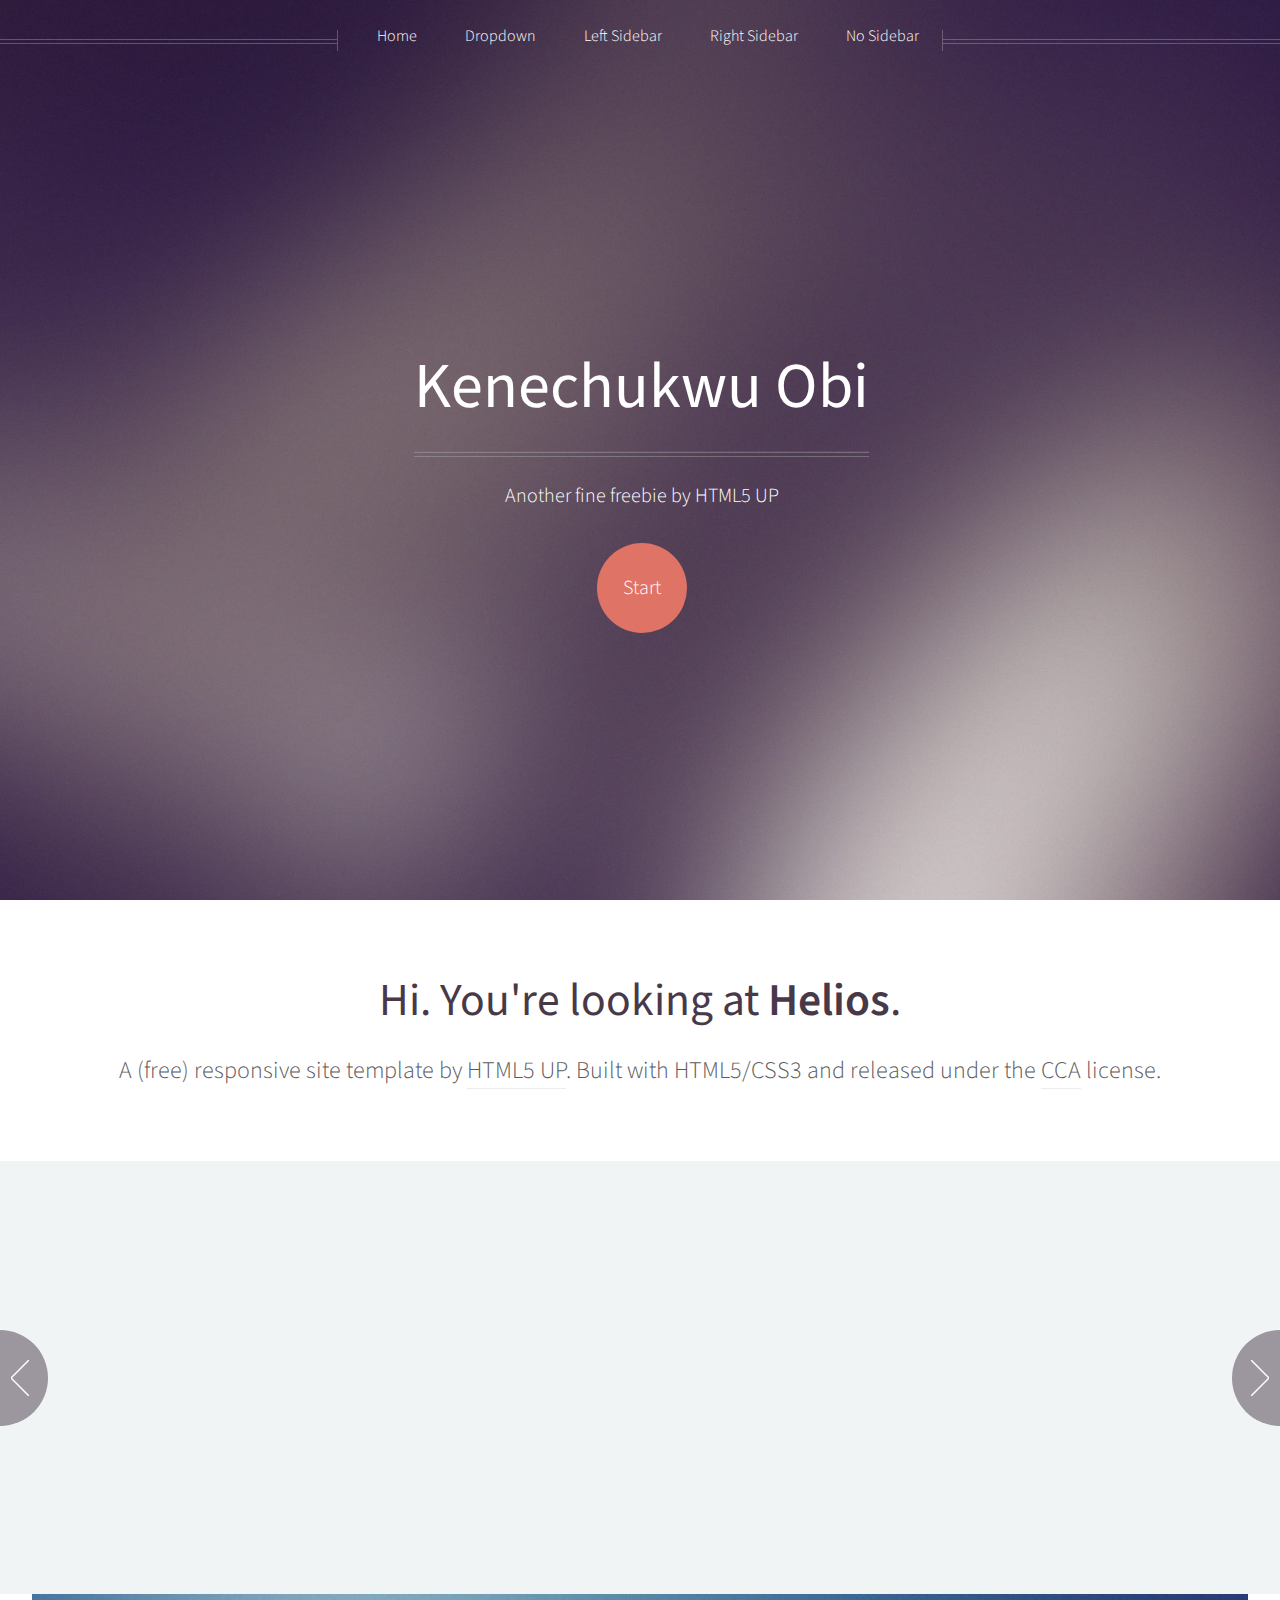
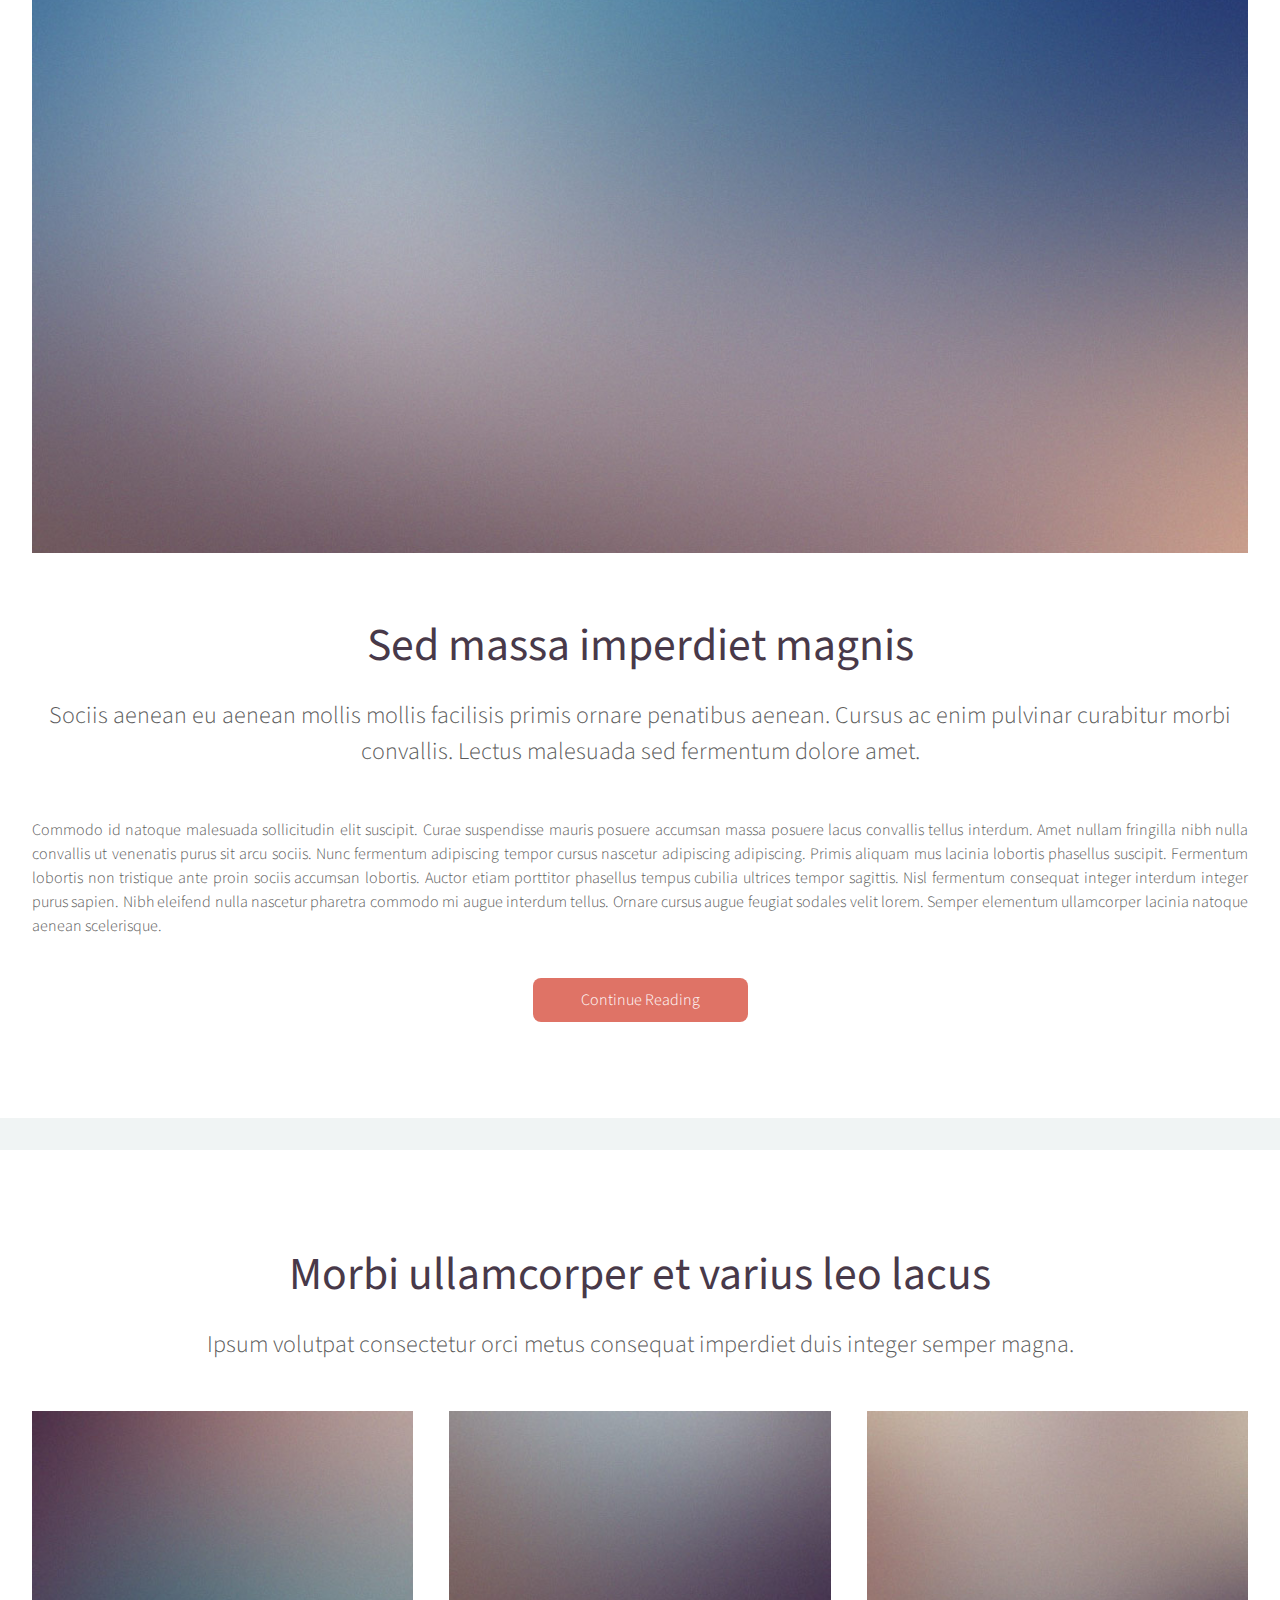
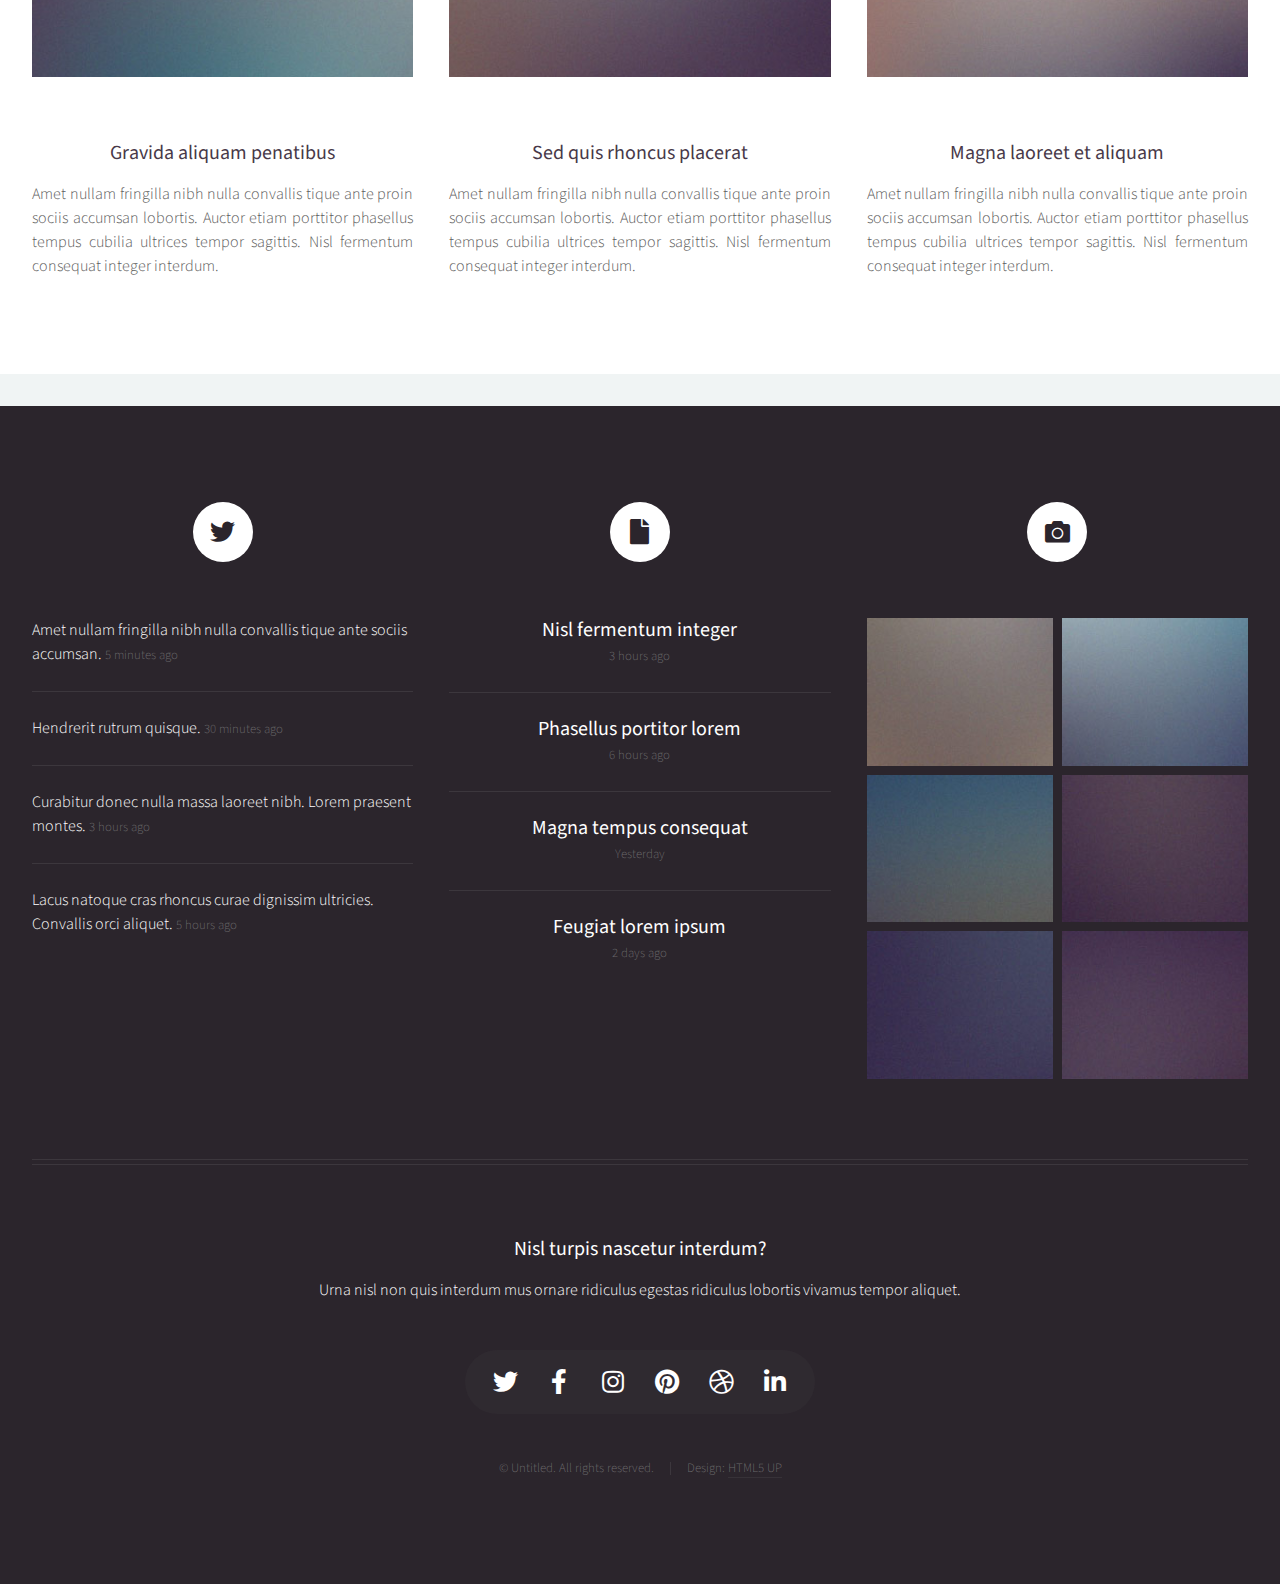
==== index.html @ e645e558 "Add files via upload" ====
<!DOCTYPE HTML>
<!--
	Helios by HTML5 UP
	html5up.net | @ajlkn
	Free for personal and commercial use under the CCA 3.0 license (html5up.net/license)
-->
<html>
	<head>
		<title>Kenechukwu Obi Portfolio</title>
		<meta charset="utf-8" />
		<meta name="viewport" content="width=device-width, initial-scale=1, user-scalable=no" />
		<link rel="stylesheet" href="assets/css/main.css" />
		<noscript><link rel="stylesheet" href="assets/css/noscript.css" /></noscript>
	</head>
	<body class="homepage is-preload">
		<div id="page-wrapper">

			<!-- Header -->
				<div id="header">

					<!-- Inner -->
						<div class="inner">
							<header>
								<h1><a href="index.html" id="logo">Kenechukwu Obi</a></h1>
								<hr />
								<p>Another fine freebie by HTML5 UP</p>
							</header>
							<footer>
								<a href="#banner" class="button circled scrolly">Start</a>
							</footer>
						</div>

					<!-- Nav -->
						<nav id="nav">
							<ul>
								<li><a href="index.html">Home</a></li>
								<li>
									<a href="#">Dropdown</a>
									<ul>
										<li><a href="#">Lorem ipsum dolor</a></li>
										<li><a href="#">Magna phasellus</a></li>
										<li><a href="#">Etiam dolore nisl</a></li>
										<li>
											<a href="#">And a submenu &hellip;</a>
											<ul>
												<li><a href="#">Lorem ipsum dolor</a></li>
												<li><a href="#">Phasellus consequat</a></li>
												<li><a href="#">Magna phasellus</a></li>
												<li><a href="#">Etiam dolore nisl</a></li>
											</ul>
										</li>
										<li><a href="#">Veroeros feugiat</a></li>
									</ul>
								</li>
								<li><a href="left-sidebar.html">Left Sidebar</a></li>
								<li><a href="right-sidebar.html">Right Sidebar</a></li>
								<li><a href="no-sidebar.html">No Sidebar</a></li>
							</ul>
						</nav>

				</div>

			<!-- Banner -->
				<section id="banner">
					<header>
						<h2>Hi. You're looking at <strong>Helios</strong>.</h2>
						<p>
							A (free) responsive site template by <a href="http://html5up.net">HTML5 UP</a>.
							Built with HTML5/CSS3 and released under the <a href="http://html5up.net/license">CCA</a> license.
						</p>
					</header>
				</section>

			<!-- Carousel -->
				<section class="carousel">
					<div class="reel">

						<article>
							<a href="#" class="image featured"><img src="images/pic01.jpg" alt="" /></a>
							<header>
								<h3><a href="#">Pulvinar sagittis congue</a></h3>
							</header>
							<p>Commodo id natoque malesuada sollicitudin elit suscipit magna.</p>
						</article>

						<article>
							<a href="#" class="image featured"><img src="images/pic02.jpg" alt="" /></a>
							<header>
								<h3><a href="#">Fermentum sagittis proin</a></h3>
							</header>
							<p>Commodo id natoque malesuada sollicitudin elit suscipit magna.</p>
						</article>

						<article>
							<a href="#" class="image featured"><img src="images/pic03.jpg" alt="" /></a>
							<header>
								<h3><a href="#">Sed quis rhoncus placerat</a></h3>
							</header>
							<p>Commodo id natoque malesuada sollicitudin elit suscipit magna.</p>
						</article>

						<article>
							<a href="#" class="image featured"><img src="images/pic04.jpg" alt="" /></a>
							<header>
								<h3><a href="#">Ultrices urna sit lobortis</a></h3>
							</header>
							<p>Commodo id natoque malesuada sollicitudin elit suscipit magna.</p>
						</article>

						<article>
							<a href="#" class="image featured"><img src="images/pic05.jpg" alt="" /></a>
							<header>
								<h3><a href="#">Varius magnis sollicitudin</a></h3>
							</header>
							<p>Commodo id natoque malesuada sollicitudin elit suscipit magna.</p>
						</article>

						<article>
							<a href="#" class="image featured"><img src="images/pic01.jpg" alt="" /></a>
							<header>
								<h3><a href="#">Pulvinar sagittis congue</a></h3>
							</header>
							<p>Commodo id natoque malesuada sollicitudin elit suscipit magna.</p>
						</article>

						<article>
							<a href="#" class="image featured"><img src="images/pic02.jpg" alt="" /></a>
							<header>
								<h3><a href="#">Fermentum sagittis proin</a></h3>
							</header>
							<p>Commodo id natoque malesuada sollicitudin elit suscipit magna.</p>
						</article>

						<article>
							<a href="#" class="image featured"><img src="images/pic03.jpg" alt="" /></a>
							<header>
								<h3><a href="#">Sed quis rhoncus placerat</a></h3>
							</header>
							<p>Commodo id natoque malesuada sollicitudin elit suscipit magna.</p>
						</article>

						<article>
							<a href="#" class="image featured"><img src="images/pic04.jpg" alt="" /></a>
							<header>
								<h3><a href="#">Ultrices urna sit lobortis</a></h3>
							</header>
							<p>Commodo id natoque malesuada sollicitudin elit suscipit magna.</p>
						</article>

						<article>
							<a href="#" class="image featured"><img src="images/pic05.jpg" alt="" /></a>
							<header>
								<h3><a href="#">Varius magnis sollicitudin</a></h3>
							</header>
							<p>Commodo id natoque malesuada sollicitudin elit suscipit magna.</p>
						</article>

					</div>
				</section>

			<!-- Main -->
				<div class="wrapper style2">

					<article id="main" class="container special">
						<a href="#" class="image featured"><img src="images/pic06.jpg" alt="" /></a>
						<header>
							<h2><a href="#">Sed massa imperdiet magnis</a></h2>
							<p>
								Sociis aenean eu aenean mollis mollis facilisis primis ornare penatibus aenean. Cursus ac enim
								pulvinar curabitur morbi convallis. Lectus malesuada sed fermentum dolore amet.
							</p>
						</header>
						<p>
							Commodo id natoque malesuada sollicitudin elit suscipit. Curae suspendisse mauris posuere accumsan massa
							posuere lacus convallis tellus interdum. Amet nullam fringilla nibh nulla convallis ut venenatis purus
							sit arcu sociis. Nunc fermentum adipiscing tempor cursus nascetur adipiscing adipiscing. Primis aliquam
							mus lacinia lobortis phasellus suscipit. Fermentum lobortis non tristique ante proin sociis accumsan
							lobortis. Auctor etiam porttitor phasellus tempus cubilia ultrices tempor sagittis. Nisl fermentum
							consequat integer interdum integer purus sapien. Nibh eleifend nulla nascetur pharetra commodo mi augue
							interdum tellus. Ornare cursus augue feugiat sodales velit lorem. Semper elementum ullamcorper lacinia
							natoque aenean scelerisque.
						</p>
						<footer>
							<a href="#" class="button">Continue Reading</a>
						</footer>
					</article>

				</div>

			<!-- Features -->
				<div class="wrapper style1">

					<section id="features" class="container special">
						<header>
							<h2>Morbi ullamcorper et varius leo lacus</h2>
							<p>Ipsum volutpat consectetur orci metus consequat imperdiet duis integer semper magna.</p>
						</header>
						<div class="row">
							<article class="col-4 col-12-mobile special">
								<a href="#" class="image featured"><img src="images/pic07.jpg" alt="" /></a>
								<header>
									<h3><a href="#">Gravida aliquam penatibus</a></h3>
								</header>
								<p>
									Amet nullam fringilla nibh nulla convallis tique ante proin sociis accumsan lobortis. Auctor etiam
									porttitor phasellus tempus cubilia ultrices tempor sagittis. Nisl fermentum consequat integer interdum.
								</p>
							</article>
							<article class="col-4 col-12-mobile special">
								<a href="#" class="image featured"><img src="images/pic08.jpg" alt="" /></a>
								<header>
									<h3><a href="#">Sed quis rhoncus placerat</a></h3>
								</header>
								<p>
									Amet nullam fringilla nibh nulla convallis tique ante proin sociis accumsan lobortis. Auctor etiam
									porttitor phasellus tempus cubilia ultrices tempor sagittis. Nisl fermentum consequat integer interdum.
								</p>
							</article>
							<article class="col-4 col-12-mobile special">
								<a href="#" class="image featured"><img src="images/pic09.jpg" alt="" /></a>
								<header>
									<h3><a href="#">Magna laoreet et aliquam</a></h3>
								</header>
								<p>
									Amet nullam fringilla nibh nulla convallis tique ante proin sociis accumsan lobortis. Auctor etiam
									porttitor phasellus tempus cubilia ultrices tempor sagittis. Nisl fermentum consequat integer interdum.
								</p>
							</article>
						</div>
					</section>

				</div>

			<!-- Footer -->
				<div id="footer">
					<div class="container">
						<div class="row">

							<!-- Tweets -->
								<section class="col-4 col-12-mobile">
									<header>
										<h2 class="icon brands fa-twitter circled"><span class="label">Tweets</span></h2>
									</header>
									<ul class="divided">
										<li>
											<article class="tweet">
												Amet nullam fringilla nibh nulla convallis tique ante sociis accumsan.
												<span class="timestamp">5 minutes ago</span>
											</article>
										</li>
										<li>
											<article class="tweet">
												Hendrerit rutrum quisque.
												<span class="timestamp">30 minutes ago</span>
											</article>
										</li>
										<li>
											<article class="tweet">
												Curabitur donec nulla massa laoreet nibh. Lorem praesent montes.
												<span class="timestamp">3 hours ago</span>
											</article>
										</li>
										<li>
											<article class="tweet">
												Lacus natoque cras rhoncus curae dignissim ultricies. Convallis orci aliquet.
												<span class="timestamp">5 hours ago</span>
											</article>
										</li>
									</ul>
								</section>

							<!-- Posts -->
								<section class="col-4 col-12-mobile">
									<header>
										<h2 class="icon solid fa-file circled"><span class="label">Posts</span></h2>
									</header>
									<ul class="divided">
										<li>
											<article class="post stub">
												<header>
													<h3><a href="#">Nisl fermentum integer</a></h3>
												</header>
												<span class="timestamp">3 hours ago</span>
											</article>
										</li>
										<li>
											<article class="post stub">
												<header>
													<h3><a href="#">Phasellus portitor lorem</a></h3>
												</header>
												<span class="timestamp">6 hours ago</span>
											</article>
										</li>
										<li>
											<article class="post stub">
												<header>
													<h3><a href="#">Magna tempus consequat</a></h3>
												</header>
												<span class="timestamp">Yesterday</span>
											</article>
										</li>
										<li>
											<article class="post stub">
												<header>
													<h3><a href="#">Feugiat lorem ipsum</a></h3>
												</header>
												<span class="timestamp">2 days ago</span>
											</article>
										</li>
									</ul>
								</section>

							<!-- Photos -->
								<section class="col-4 col-12-mobile">
									<header>
										<h2 class="icon solid fa-camera circled"><span class="label">Photos</span></h2>
									</header>
									<div class="row gtr-25">
										<div class="col-6">
											<a href="#" class="image fit"><img src="images/pic10.jpg" alt="" /></a>
										</div>
										<div class="col-6">
											<a href="#" class="image fit"><img src="images/pic11.jpg" alt="" /></a>
										</div>
										<div class="col-6">
											<a href="#" class="image fit"><img src="images/pic12.jpg" alt="" /></a>
										</div>
										<div class="col-6">
											<a href="#" class="image fit"><img src="images/pic13.jpg" alt="" /></a>
										</div>
										<div class="col-6">
											<a href="#" class="image fit"><img src="images/pic14.jpg" alt="" /></a>
										</div>
										<div class="col-6">
											<a href="#" class="image fit"><img src="images/pic15.jpg" alt="" /></a>
										</div>
									</div>
								</section>

						</div>
						<hr />
						<div class="row">
							<div class="col-12">

								<!-- Contact -->
									<section class="contact">
										<header>
											<h3>Nisl turpis nascetur interdum?</h3>
										</header>
										<p>Urna nisl non quis interdum mus ornare ridiculus egestas ridiculus lobortis vivamus tempor aliquet.</p>
										<ul class="icons">
											<li><a href="#" class="icon brands fa-twitter"><span class="label">Twitter</span></a></li>
											<li><a href="#" class="icon brands fa-facebook-f"><span class="label">Facebook</span></a></li>
											<li><a href="#" class="icon brands fa-instagram"><span class="label">Instagram</span></a></li>
											<li><a href="#" class="icon brands fa-pinterest"><span class="label">Pinterest</span></a></li>
											<li><a href="#" class="icon brands fa-dribbble"><span class="label">Dribbble</span></a></li>
											<li><a href="#" class="icon brands fa-linkedin-in"><span class="label">Linkedin</span></a></li>
										</ul>
									</section>

								<!-- Copyright -->
									<div class="copyright">
										<ul class="menu">
											<li>&copy; Untitled. All rights reserved.</li><li>Design: <a href="http://html5up.net">HTML5 UP</a></li>
										</ul>
									</div>

							</div>

						</div>
					</div>
				</div>

		</div>

		<!-- Scripts -->
			<script src="assets/js/jquery.min.js"></script>
			<script src="assets/js/jquery.dropotron.min.js"></script>
			<script src="assets/js/jquery.scrolly.min.js"></script>
			<script src="assets/js/jquery.scrollex.min.js"></script>
			<script src="assets/js/browser.min.js"></script>
			<script src="assets/js/breakpoints.min.js"></script>
			<script src="assets/js/util.js"></script>
			<script src="assets/js/main.js"></script>

	</body>
</html>
---- assets/css/main.css ----
@import url("https://fonts.googleapis.com/css?family=Source+Sans+Pro:300,300italic,400,400italic,600");
@import url("fontawesome-all.min.css");

/*
	Helios by HTML5 UP
	html5up.net | @ajlkn
	Free for personal and commercial use under the CCA 3.0 license (html5up.net/license)
*/

html, body, div, span, applet, object,
iframe, h1, h2, h3, h4, h5, h6, p, blockquote,
pre, a, abbr, acronym, address, big, cite,
code, del, dfn, em, img, ins, kbd, q, s, samp,
small, strike, strong, sub, sup, tt, var, b,
u, i, center, dl, dt, dd, ol, ul, li, fieldset,
form, label, legend, table, caption, tbody,
tfoot, thead, tr, th, td, article, aside,
canvas, details, embed, figure, figcaption,
footer, header, hgroup, menu, nav, output, ruby,
section, summary, time, mark, audio, video {
	margin: 0;
	padding: 0;
	border: 0;
	font-size: 100%;
	font: inherit;
	vertical-align: baseline;}

article, aside, details, figcaption, figure,
footer, header, hgroup, menu, nav, section {
	display: block;}

body {
	line-height: 1;
}

ol, ul {
	list-style: none;
}

blockquote, q {
	quotes: none;
}

	blockquote:before, blockquote:after, q:before, q:after {
		content: '';
		content: none;
	}

table {
	border-collapse: collapse;
	border-spacing: 0;
}

body {
	-webkit-text-size-adjust: none;
}

mark {
	background-color: transparent;
	color: inherit;
}

input::-moz-focus-inner {
	border: 0;
	padding: 0;
}

input, select, textarea {
	-moz-appearance: none;
	-webkit-appearance: none;
	-ms-appearance: none;
	appearance: none;
}

/* Basic */

	html {
		box-sizing: border-box;
	}

	*, *:before, *:after {
		box-sizing: inherit;
	}

	body {
		background: #f0f4f4;
		color: #5b5b5b;
		font-size: 15pt;
		line-height: 1.85em;
		font-family: 'Source Sans Pro', sans-serif;
		font-weight: 300;
	}

		body.is-preload *, body.is-preload *:before, body.is-preload *:after {
			-moz-animation: none !important;
			-webkit-animation: none !important;
			-ms-animation: none !important;
			animation: none !important;
			-moz-transition: none !important;
			-webkit-transition: none !important;
			-ms-transition: none !important;
			transition: none !important;
		}

	input, textarea, select {
		font-size: 15pt;
		line-height: 1.85em;
		font-family: 'Source Sans Pro', sans-serif;
		font-weight: 300;
	}

	h1, h2, h3, h4, h5, h6 {
		font-weight: 400;
		color: #483949;
		line-height: 1.25em;
	}

	h1 a, h2 a, h3 a, h4 a, h5 a, h6 a {
		color: inherit;
		text-decoration: none;
		border-bottom-color: transparent;
	}

	h1 strong, h2 strong, h3 strong, h4 strong, h5 strong, h6 strong {
		font-weight: 600;
	}

	h2 {
		font-size: 2.85em;
	}

	h3 {
		font-size: 1.25em;
	}

	h4 {
		font-size: 1em;
		margin: 0 0 0.25em 0;
	}

	strong, b {
		font-weight: 400;
		color: #483949;
	}

	em, i {
		font-style: italic;
	}

	a {
		color: inherit;
		border-bottom: solid 1px rgba(128, 128, 128, 0.15);
		text-decoration: none;
		-moz-transition: background-color 0.35s ease-in-out, color 0.35s ease-in-out, border-bottom-color 0.35s ease-in-out;
		-webkit-transition: background-color 0.35s ease-in-out, color 0.35s ease-in-out, border-bottom-color 0.35s ease-in-out;
		-ms-transition: background-color 0.35s ease-in-out, color 0.35s ease-in-out, border-bottom-color 0.35s ease-in-out;
		transition: background-color 0.35s ease-in-out, color 0.35s ease-in-out, border-bottom-color 0.35s ease-in-out;
	}

		a:hover {
			color: #ef8376;
			border-bottom-color: transparent;
		}

	sub {
		position: relative;
		top: 0.5em;
		font-size: 0.8em;
	}

	sup {
		position: relative;
		top: -0.5em;
		font-size: 0.8em;
	}

	blockquote {
		border-left: solid 0.5em #ddd;
		padding: 1em 0 1em 2em;
		font-style: italic;
	}

	p, ul, ol, dl, table {
		margin-bottom: 1em;
	}

	p {
		text-align: justify;
	}

	br.clear {
		clear: both;
	}

	hr {
		position: relative;
		display: block;
		border: 0;
		top: 4.5em;
		margin-bottom: 9em;
		height: 6px;
		border-top: solid 1px rgba(128, 128, 128, 0.2);
		border-bottom: solid 1px rgba(128, 128, 128, 0.2);
	}

		hr:before, hr:after {
			content: '';
			position: absolute;
			top: -8px;
			display: block;
			width: 1px;
			height: 21px;
			background: rgba(128, 128, 128, 0.2);
		}

		hr:before {
			left: -1px;
		}

		hr:after {
			right: -1px;
		}

	.timestamp {
		color: rgba(128, 128, 128, 0.75);
		font-size: 0.8em;
	}

/* Container */

	.container {
		margin: 0 auto;
		max-width: 100%;
		width: 1400px;
	}

		@media screen and (max-width: 1680px) {

			.container {
				width: 1200px;
			}

		}

		@media screen and (max-width: 1280px) {

			.container {
				width: 100%;
			}

		}

		@media screen and (max-width: 960px) {

			.container {
				width: 100%;
			}

		}

		@media screen and (max-width: 840px) {

			.container {
				width: 100%;
			}

		}

		@media screen and (max-width: 736px) {

			.container {
				width: 100%;
			}

		}

/* Row */

	.row {
		display: flex;
		flex-wrap: wrap;
		box-sizing: border-box;
		align-items: stretch;
	}

		.row > * {
			box-sizing: border-box;
		}

		.row.gtr-uniform > * > :last-child {
			margin-bottom: 0;
		}

		.row.aln-left {
			justify-content: flex-start;
		}

		.row.aln-center {
			justify-content: center;
		}

		.row.aln-right {
			justify-content: flex-end;
		}

		.row.aln-top {
			align-items: flex-start;
		}

		.row.aln-middle {
			align-items: center;
		}

		.row.aln-bottom {
			align-items: flex-end;
		}

		.row > .imp {
			order: -1;
		}

		.row > .col-1 {
			width: 8.33333%;
		}

		.row > .off-1 {
			margin-left: 8.33333%;
		}

		.row > .col-2 {
			width: 16.66667%;
		}

		.row > .off-2 {
			margin-left: 16.66667%;
		}

		.row > .col-3 {
			width: 25%;
		}

		.row > .off-3 {
			margin-left: 25%;
		}

		.row > .col-4 {
			width: 33.33333%;
		}

		.row > .off-4 {
			margin-left: 33.33333%;
		}

		.row > .col-5 {
			width: 41.66667%;
		}

		.row > .off-5 {
			margin-left: 41.66667%;
		}

		.row > .col-6 {
			width: 50%;
		}

		.row > .off-6 {
			margin-left: 50%;
		}

		.row > .col-7 {
			width: 58.33333%;
		}

		.row > .off-7 {
			margin-left: 58.33333%;
		}

		.row > .col-8 {
			width: 66.66667%;
		}

		.row > .off-8 {
			margin-left: 66.66667%;
		}

		.row > .col-9 {
			width: 75%;
		}

		.row > .off-9 {
			margin-left: 75%;
		}

		.row > .col-10 {
			width: 83.33333%;
		}

		.row > .off-10 {
			margin-left: 83.33333%;
		}

		.row > .col-11 {
			width: 91.66667%;
		}

		.row > .off-11 {
			margin-left: 91.66667%;
		}

		.row > .col-12 {
			width: 100%;
		}

		.row > .off-12 {
			margin-left: 100%;
		}

		.row.gtr-0 {
			margin-top: 0px;
			margin-left: 0px;
		}

			.row.gtr-0 > * {
				padding: 0px 0 0 0px;
			}

			.row.gtr-0.gtr-uniform {
				margin-top: 0px;
			}

				.row.gtr-0.gtr-uniform > * {
					padding-top: 0px;
				}

		.row.gtr-25 {
			margin-top: -10px;
			margin-left: -10px;
		}

			.row.gtr-25 > * {
				padding: 10px 0 0 10px;
			}

			.row.gtr-25.gtr-uniform {
				margin-top: -10px;
			}

				.row.gtr-25.gtr-uniform > * {
					padding-top: 10px;
				}

		.row.gtr-50 {
			margin-top: -20px;
			margin-left: -20px;
		}

			.row.gtr-50 > * {
				padding: 20px 0 0 20px;
			}

			.row.gtr-50.gtr-uniform {
				margin-top: -20px;
			}

				.row.gtr-50.gtr-uniform > * {
					padding-top: 20px;
				}

		.row {
			margin-top: -40px;
			margin-left: -40px;
		}

			.row > * {
				padding: 40px 0 0 40px;
			}

			.row.gtr-uniform {
				margin-top: -40px;
			}

				.row.gtr-uniform > * {
					padding-top: 40px;
				}

		.row.gtr-150 {
			margin-top: -60px;
			margin-left: -60px;
		}

			.row.gtr-150 > * {
				padding: 60px 0 0 60px;
			}

			.row.gtr-150.gtr-uniform {
				margin-top: -60px;
			}

				.row.gtr-150.gtr-uniform > * {
					padding-top: 60px;
				}

		.row.gtr-200 {
			margin-top: -80px;
			margin-left: -80px;
		}

			.row.gtr-200 > * {
				padding: 80px 0 0 80px;
			}

			.row.gtr-200.gtr-uniform {
				margin-top: -80px;
			}

				.row.gtr-200.gtr-uniform > * {
					padding-top: 80px;
				}

		@media screen and (max-width: 1680px) {

			.row {
				display: flex;
				flex-wrap: wrap;
				box-sizing: border-box;
				align-items: stretch;
			}

				.row > * {
					box-sizing: border-box;
				}

				.row.gtr-uniform > * > :last-child {
					margin-bottom: 0;
				}

				.row.aln-left {
					justify-content: flex-start;
				}

				.row.aln-center {
					justify-content: center;
				}

				.row.aln-right {
					justify-content: flex-end;
				}

				.row.aln-top {
					align-items: flex-start;
				}

				.row.aln-middle {
					align-items: center;
				}

				.row.aln-bottom {
					align-items: flex-end;
				}

				.row > .imp-wide {
					order: -1;
				}

				.row > .col-1-wide {
					width: 8.33333%;
				}

				.row > .off-1-wide {
					margin-left: 8.33333%;
				}

				.row > .col-2-wide {
					width: 16.66667%;
				}

				.row > .off-2-wide {
					margin-left: 16.66667%;
				}

				.row > .col-3-wide {
					width: 25%;
				}

				.row > .off-3-wide {
					margin-left: 25%;
				}

				.row > .col-4-wide {
					width: 33.33333%;
				}

				.row > .off-4-wide {
					margin-left: 33.33333%;
				}

				.row > .col-5-wide {
					width: 41.66667%;
				}

				.row > .off-5-wide {
					margin-left: 41.66667%;
				}

				.row > .col-6-wide {
					width: 50%;
				}

				.row > .off-6-wide {
					margin-left: 50%;
				}

				.row > .col-7-wide {
					width: 58.33333%;
				}

				.row > .off-7-wide {
					margin-left: 58.33333%;
				}

				.row > .col-8-wide {
					width: 66.66667%;
				}

				.row > .off-8-wide {
					margin-left: 66.66667%;
				}

				.row > .col-9-wide {
					width: 75%;
				}

				.row > .off-9-wide {
					margin-left: 75%;
				}

				.row > .col-10-wide {
					width: 83.33333%;
				}

				.row > .off-10-wide {
					margin-left: 83.33333%;
				}

				.row > .col-11-wide {
					width: 91.66667%;
				}

				.row > .off-11-wide {
					margin-left: 91.66667%;
				}

				.row > .col-12-wide {
					width: 100%;
				}

				.row > .off-12-wide {
					margin-left: 100%;
				}

				.row.gtr-0 {
					margin-top: 0px;
					margin-left: 0px;
				}

					.row.gtr-0 > * {
						padding: 0px 0 0 0px;
					}

					.row.gtr-0.gtr-uniform {
						margin-top: 0px;
					}

						.row.gtr-0.gtr-uniform > * {
							padding-top: 0px;
						}

				.row.gtr-25 {
					margin-top: -10px;
					margin-left: -10px;
				}

					.row.gtr-25 > * {
						padding: 10px 0 0 10px;
					}

					.row.gtr-25.gtr-uniform {
						margin-top: -10px;
					}

						.row.gtr-25.gtr-uniform > * {
							padding-top: 10px;
						}

				.row.gtr-50 {
					margin-top: -20px;
					margin-left: -20px;
				}

					.row.gtr-50 > * {
						padding: 20px 0 0 20px;
					}

					.row.gtr-50.gtr-uniform {
						margin-top: -20px;
					}

						.row.gtr-50.gtr-uniform > * {
							padding-top: 20px;
						}

				.row {
					margin-top: -40px;
					margin-left: -40px;
				}

					.row > * {
						padding: 40px 0 0 40px;
					}

					.row.gtr-uniform {
						margin-top: -40px;
					}

						.row.gtr-uniform > * {
							padding-top: 40px;
						}

				.row.gtr-150 {
					margin-top: -60px;
					margin-left: -60px;
				}

					.row.gtr-150 > * {
						padding: 60px 0 0 60px;
					}

					.row.gtr-150.gtr-uniform {
						margin-top: -60px;
					}

						.row.gtr-150.gtr-uniform > * {
							padding-top: 60px;
						}

				.row.gtr-200 {
					margin-top: -80px;
					margin-left: -80px;
				}

					.row.gtr-200 > * {
						padding: 80px 0 0 80px;
					}

					.row.gtr-200.gtr-uniform {
						margin-top: -80px;
					}

						.row.gtr-200.gtr-uniform > * {
							padding-top: 80px;
						}

		}

		@media screen and (max-width: 1280px) {

			.row {
				display: flex;
				flex-wrap: wrap;
				box-sizing: border-box;
				align-items: stretch;
			}

				.row > * {
					box-sizing: border-box;
				}

				.row.gtr-uniform > * > :last-child {
					margin-bottom: 0;
				}

				.row.aln-left {
					justify-content: flex-start;
				}

				.row.aln-center {
					justify-content: center;
				}

				.row.aln-right {
					justify-content: flex-end;
				}

				.row.aln-top {
					align-items: flex-start;
				}

				.row.aln-middle {
					align-items: center;
				}

				.row.aln-bottom {
					align-items: flex-end;
				}

				.row > .imp-normal {
					order: -1;
				}

				.row > .col-1-normal {
					width: 8.33333%;
				}

				.row > .off-1-normal {
					margin-left: 8.33333%;
				}

				.row > .col-2-normal {
					width: 16.66667%;
				}

				.row > .off-2-normal {
					margin-left: 16.66667%;
				}

				.row > .col-3-normal {
					width: 25%;
				}

				.row > .off-3-normal {
					margin-left: 25%;
				}

				.row > .col-4-normal {
					width: 33.33333%;
				}

				.row > .off-4-normal {
					margin-left: 33.33333%;
				}

				.row > .col-5-normal {
					width: 41.66667%;
				}

				.row > .off-5-normal {
					margin-left: 41.66667%;
				}

				.row > .col-6-normal {
					width: 50%;
				}

				.row > .off-6-normal {
					margin-left: 50%;
				}

				.row > .col-7-normal {
					width: 58.33333%;
				}

				.row > .off-7-normal {
					margin-left: 58.33333%;
				}

				.row > .col-8-normal {
					width: 66.66667%;
				}

				.row > .off-8-normal {
					margin-left: 66.66667%;
				}

				.row > .col-9-normal {
					width: 75%;
				}

				.row > .off-9-normal {
					margin-left: 75%;
				}

				.row > .col-10-normal {
					width: 83.33333%;
				}

				.row > .off-10-normal {
					margin-left: 83.33333%;
				}

				.row > .col-11-normal {
					width: 91.66667%;
				}

				.row > .off-11-normal {
					margin-left: 91.66667%;
				}

				.row > .col-12-normal {
					width: 100%;
				}

				.row > .off-12-normal {
					margin-left: 100%;
				}

				.row.gtr-0 {
					margin-top: 0px;
					margin-left: 0px;
				}

					.row.gtr-0 > * {
						padding: 0px 0 0 0px;
					}

					.row.gtr-0.gtr-uniform {
						margin-top: 0px;
					}

						.row.gtr-0.gtr-uniform > * {
							padding-top: 0px;
						}

				.row.gtr-25 {
					margin-top: -9px;
					margin-left: -9px;
				}

					.row.gtr-25 > * {
						padding: 9px 0 0 9px;
					}

					.row.gtr-25.gtr-uniform {
						margin-top: -9px;
					}

						.row.gtr-25.gtr-uniform > * {
							padding-top: 9px;
						}

				.row.gtr-50 {
					margin-top: -18px;
					margin-left: -18px;
				}

					.row.gtr-50 > * {
						padding: 18px 0 0 18px;
					}

					.row.gtr-50.gtr-uniform {
						margin-top: -18px;
					}

						.row.gtr-50.gtr-uniform > * {
							padding-top: 18px;
						}

				.row {
					margin-top: -36px;
					margin-left: -36px;
				}

					.row > * {
						padding: 36px 0 0 36px;
					}

					.row.gtr-uniform {
						margin-top: -36px;
					}

						.row.gtr-uniform > * {
							padding-top: 36px;
						}

				.row.gtr-150 {
					margin-top: -54px;
					margin-left: -54px;
				}

					.row.gtr-150 > * {
						padding: 54px 0 0 54px;
					}

					.row.gtr-150.gtr-uniform {
						margin-top: -54px;
					}

						.row.gtr-150.gtr-uniform > * {
							padding-top: 54px;
						}

				.row.gtr-200 {
					margin-top: -72px;
					margin-left: -72px;
				}

					.row.gtr-200 > * {
						padding: 72px 0 0 72px;
					}

					.row.gtr-200.gtr-uniform {
						margin-top: -72px;
					}

						.row.gtr-200.gtr-uniform > * {
							padding-top: 72px;
						}

		}

		@media screen and (max-width: 960px) {

			.row {
				display: flex;
				flex-wrap: wrap;
				box-sizing: border-box;
				align-items: stretch;
			}

				.row > * {
					box-sizing: border-box;
				}

				.row.gtr-uniform > * > :last-child {
					margin-bottom: 0;
				}

				.row.aln-left {
					justify-content: flex-start;
				}

				.row.aln-center {
					justify-content: center;
				}

				.row.aln-right {
					justify-content: flex-end;
				}

				.row.aln-top {
					align-items: flex-start;
				}

				.row.aln-middle {
					align-items: center;
				}

				.row.aln-bottom {
					align-items: flex-end;
				}

				.row > .imp-narrow {
					order: -1;
				}

				.row > .col-1-narrow {
					width: 8.33333%;
				}

				.row > .off-1-narrow {
					margin-left: 8.33333%;
				}

				.row > .col-2-narrow {
					width: 16.66667%;
				}

				.row > .off-2-narrow {
					margin-left: 16.66667%;
				}

				.row > .col-3-narrow {
					width: 25%;
				}

				.row > .off-3-narrow {
					margin-left: 25%;
				}

				.row > .col-4-narrow {
					width: 33.33333%;
				}

				.row > .off-4-narrow {
					margin-left: 33.33333%;
				}

				.row > .col-5-narrow {
					width: 41.66667%;
				}

				.row > .off-5-narrow {
					margin-left: 41.66667%;
				}

				.row > .col-6-narrow {
					width: 50%;
				}

				.row > .off-6-narrow {
					margin-left: 50%;
				}

				.row > .col-7-narrow {
					width: 58.33333%;
				}

				.row > .off-7-narrow {
					margin-left: 58.33333%;
				}

				.row > .col-8-narrow {
					width: 66.66667%;
				}

				.row > .off-8-narrow {
					margin-left: 66.66667%;
				}

				.row > .col-9-narrow {
					width: 75%;
				}

				.row > .off-9-narrow {
					margin-left: 75%;
				}

				.row > .col-10-narrow {
					width: 83.33333%;
				}

				.row > .off-10-narrow {
					margin-left: 83.33333%;
				}

				.row > .col-11-narrow {
					width: 91.66667%;
				}

				.row > .off-11-narrow {
					margin-left: 91.66667%;
				}

				.row > .col-12-narrow {
					width: 100%;
				}

				.row > .off-12-narrow {
					margin-left: 100%;
				}

				.row.gtr-0 {
					margin-top: 0px;
					margin-left: 0px;
				}

					.row.gtr-0 > * {
						padding: 0px 0 0 0px;
					}

					.row.gtr-0.gtr-uniform {
						margin-top: 0px;
					}

						.row.gtr-0.gtr-uniform > * {
							padding-top: 0px;
						}

				.row.gtr-25 {
					margin-top: -8px;
					margin-left: -8px;
				}

					.row.gtr-25 > * {
						padding: 8px 0 0 8px;
					}

					.row.gtr-25.gtr-uniform {
						margin-top: -8px;
					}

						.row.gtr-25.gtr-uniform > * {
							padding-top: 8px;
						}

				.row.gtr-50 {
					margin-top: -16px;
					margin-left: -16px;
				}

					.row.gtr-50 > * {
						padding: 16px 0 0 16px;
					}

					.row.gtr-50.gtr-uniform {
						margin-top: -16px;
					}

						.row.gtr-50.gtr-uniform > * {
							padding-top: 16px;
						}

				.row {
					margin-top: -32px;
					margin-left: -32px;
				}

					.row > * {
						padding: 32px 0 0 32px;
					}

					.row.gtr-uniform {
						margin-top: -32px;
					}

						.row.gtr-uniform > * {
							padding-top: 32px;
						}

				.row.gtr-150 {
					margin-top: -48px;
					margin-left: -48px;
				}

					.row.gtr-150 > * {
						padding: 48px 0 0 48px;
					}

					.row.gtr-150.gtr-uniform {
						margin-top: -48px;
					}

						.row.gtr-150.gtr-uniform > * {
							padding-top: 48px;
						}

				.row.gtr-200 {
					margin-top: -64px;
					margin-left: -64px;
				}

					.row.gtr-200 > * {
						padding: 64px 0 0 64px;
					}

					.row.gtr-200.gtr-uniform {
						margin-top: -64px;
					}

						.row.gtr-200.gtr-uniform > * {
							padding-top: 64px;
						}

		}

		@media screen and (max-width: 840px) {

			.row {
				display: flex;
				flex-wrap: wrap;
				box-sizing: border-box;
				align-items: stretch;
			}

				.row > * {
					box-sizing: border-box;
				}

				.row.gtr-uniform > * > :last-child {
					margin-bottom: 0;
				}

				.row.aln-left {
					justify-content: flex-start;
				}

				.row.aln-center {
					justify-content: center;
				}

				.row.aln-right {
					justify-content: flex-end;
				}

				.row.aln-top {
					align-items: flex-start;
				}

				.row.aln-middle {
					align-items: center;
				}

				.row.aln-bottom {
					align-items: flex-end;
				}

				.row > .imp-narrower {
					order: -1;
				}

				.row > .col-1-narrower {
					width: 8.33333%;
				}

				.row > .off-1-narrower {
					margin-left: 8.33333%;
				}

				.row > .col-2-narrower {
					width: 16.66667%;
				}

				.row > .off-2-narrower {
					margin-left: 16.66667%;
				}

				.row > .col-3-narrower {
					width: 25%;
				}

				.row > .off-3-narrower {
					margin-left: 25%;
				}

				.row > .col-4-narrower {
					width: 33.33333%;
				}

				.row > .off-4-narrower {
					margin-left: 33.33333%;
				}

				.row > .col-5-narrower {
					width: 41.66667%;
				}

				.row > .off-5-narrower {
					margin-left: 41.66667%;
				}

				.row > .col-6-narrower {
					width: 50%;
				}

				.row > .off-6-narrower {
					margin-left: 50%;
				}

				.row > .col-7-narrower {
					width: 58.33333%;
				}

				.row > .off-7-narrower {
					margin-left: 58.33333%;
				}

				.row > .col-8-narrower {
					width: 66.66667%;
				}

				.row > .off-8-narrower {
					margin-left: 66.66667%;
				}

				.row > .col-9-narrower {
					width: 75%;
				}

				.row > .off-9-narrower {
					margin-left: 75%;
				}

				.row > .col-10-narrower {
					width: 83.33333%;
				}

				.row > .off-10-narrower {
					margin-left: 83.33333%;
				}

				.row > .col-11-narrower {
					width: 91.66667%;
				}

				.row > .off-11-narrower {
					margin-left: 91.66667%;
				}

				.row > .col-12-narrower {
					width: 100%;
				}

				.row > .off-12-narrower {
					margin-left: 100%;
				}

				.row.gtr-0 {
					margin-top: 0px;
					margin-left: 0px;
				}

					.row.gtr-0 > * {
						padding: 0px 0 0 0px;
					}

					.row.gtr-0.gtr-uniform {
						margin-top: 0px;
					}

						.row.gtr-0.gtr-uniform > * {
							padding-top: 0px;
						}

				.row.gtr-25 {
					margin-top: -8px;
					margin-left: -8px;
				}

					.row.gtr-25 > * {
						padding: 8px 0 0 8px;
					}

					.row.gtr-25.gtr-uniform {
						margin-top: -8px;
					}

						.row.gtr-25.gtr-uniform > * {
							padding-top: 8px;
						}

				.row.gtr-50 {
					margin-top: -16px;
					margin-left: -16px;
				}

					.row.gtr-50 > * {
						padding: 16px 0 0 16px;
					}

					.row.gtr-50.gtr-uniform {
						margin-top: -16px;
					}

						.row.gtr-50.gtr-uniform > * {
							padding-top: 16px;
						}

				.row {
					margin-top: -32px;
					margin-left: -32px;
				}

					.row > * {
						padding: 32px 0 0 32px;
					}

					.row.gtr-uniform {
						margin-top: -32px;
					}

						.row.gtr-uniform > * {
							padding-top: 32px;
						}

				.row.gtr-150 {
					margin-top: -48px;
					margin-left: -48px;
				}

					.row.gtr-150 > * {
						padding: 48px 0 0 48px;
					}

					.row.gtr-150.gtr-uniform {
						margin-top: -48px;
					}

						.row.gtr-150.gtr-uniform > * {
							padding-top: 48px;
						}

				.row.gtr-200 {
					margin-top: -64px;
					margin-left: -64px;
				}

					.row.gtr-200 > * {
						padding: 64px 0 0 64px;
					}

					.row.gtr-200.gtr-uniform {
						margin-top: -64px;
					}

						.row.gtr-200.gtr-uniform > * {
							padding-top: 64px;
						}

		}

		@media screen and (max-width: 736px) {

			.row {
				display: flex;
				flex-wrap: wrap;
				box-sizing: border-box;
				align-items: stretch;
			}

				.row > * {
					box-sizing: border-box;
				}

				.row.gtr-uniform > * > :last-child {
					margin-bottom: 0;
				}

				.row.aln-left {
					justify-content: flex-start;
				}

				.row.aln-center {
					justify-content: center;
				}

				.row.aln-right {
					justify-content: flex-end;
				}

				.row.aln-top {
					align-items: flex-start;
				}

				.row.aln-middle {
					align-items: center;
				}

				.row.aln-bottom {
					align-items: flex-end;
				}

				.row > .imp-mobile {
					order: -1;
				}

				.row > .col-1-mobile {
					width: 8.33333%;
				}

				.row > .off-1-mobile {
					margin-left: 8.33333%;
				}

				.row > .col-2-mobile {
					width: 16.66667%;
				}

				.row > .off-2-mobile {
					margin-left: 16.66667%;
				}

				.row > .col-3-mobile {
					width: 25%;
				}

				.row > .off-3-mobile {
					margin-left: 25%;
				}

				.row > .col-4-mobile {
					width: 33.33333%;
				}

				.row > .off-4-mobile {
					margin-left: 33.33333%;
				}

				.row > .col-5-mobile {
					width: 41.66667%;
				}

				.row > .off-5-mobile {
					margin-left: 41.66667%;
				}

				.row > .col-6-mobile {
					width: 50%;
				}

				.row > .off-6-mobile {
					margin-left: 50%;
				}

				.row > .col-7-mobile {
					width: 58.33333%;
				}

				.row > .off-7-mobile {
					margin-left: 58.33333%;
				}

				.row > .col-8-mobile {
					width: 66.66667%;
				}

				.row > .off-8-mobile {
					margin-left: 66.66667%;
				}

				.row > .col-9-mobile {
					width: 75%;
				}

				.row > .off-9-mobile {
					margin-left: 75%;
				}

				.row > .col-10-mobile {
					width: 83.33333%;
				}

				.row > .off-10-mobile {
					margin-left: 83.33333%;
				}

				.row > .col-11-mobile {
					width: 91.66667%;
				}

				.row > .off-11-mobile {
					margin-left: 91.66667%;
				}

				.row > .col-12-mobile {
					width: 100%;
				}

				.row > .off-12-mobile {
					margin-left: 100%;
				}

				.row.gtr-0 {
					margin-top: 0px;
					margin-left: 0px;
				}

					.row.gtr-0 > * {
						padding: 0px 0 0 0px;
					}

					.row.gtr-0.gtr-uniform {
						margin-top: 0px;
					}

						.row.gtr-0.gtr-uniform > * {
							padding-top: 0px;
						}

				.row.gtr-25 {
					margin-top: -5px;
					margin-left: -5px;
				}

					.row.gtr-25 > * {
						padding: 5px 0 0 5px;
					}

					.row.gtr-25.gtr-uniform {
						margin-top: -5px;
					}

						.row.gtr-25.gtr-uniform > * {
							padding-top: 5px;
						}

				.row.gtr-50 {
					margin-top: -10px;
					margin-left: -10px;
				}

					.row.gtr-50 > * {
						padding: 10px 0 0 10px;
					}

					.row.gtr-50.gtr-uniform {
						margin-top: -10px;
					}

						.row.gtr-50.gtr-uniform > * {
							padding-top: 10px;
						}

				.row {
					margin-top: -20px;
					margin-left: -20px;
				}

					.row > * {
						padding: 20px 0 0 20px;
					}

					.row.gtr-uniform {
						margin-top: -20px;
					}

						.row.gtr-uniform > * {
							padding-top: 20px;
						}

				.row.gtr-150 {
					margin-top: -30px;
					margin-left: -30px;
				}

					.row.gtr-150 > * {
						padding: 30px 0 0 30px;
					}

					.row.gtr-150.gtr-uniform {
						margin-top: -30px;
					}

						.row.gtr-150.gtr-uniform > * {
							padding-top: 30px;
						}

				.row.gtr-200 {
					margin-top: -40px;
					margin-left: -40px;
				}

					.row.gtr-200 > * {
						padding: 40px 0 0 40px;
					}

					.row.gtr-200.gtr-uniform {
						margin-top: -40px;
					}

						.row.gtr-200.gtr-uniform > * {
							padding-top: 40px;
						}

		}

/* Sections/Article */

	section, article {
		margin-bottom: 3em;
	}

		section > :last-child, section:last-child, article > :last-child, article:last-child {
			margin-bottom: 0;
		}

		section.special > header, section.special > footer, article.special > header, article.special > footer {
			text-align: center;
		}

	.row > section, .row > article {
		margin-bottom: 0;
	}

	header {
		margin: 0 0 1em 0;
	}

		header > p {
			display: block;
			font-size: 1.5em;
			margin: 1em 0 2em 0;
			line-height: 1.5em;
			text-align: inherit;
		}

	footer {
		margin: 2.5em 0 0 0;
	}

/* Image */

	.image {
		position: relative;
		display: inline-block;
		border: 0;
		outline: 0;
	}

		.image img {
			display: block;
			width: 100%;
		}

		.image.fit {
			display: block;
			width: 100%;
		}

		.image.featured {
			display: block;
			width: 100%;
			margin: 0 0 4em 0;
		}

		.image.left {
			float: left;
			margin: 0 2em 2em 0;
		}

		.image.centered {
			display: block;
			margin: 0 0 2em 0;
		}

			.image.centered img {
				margin: 0 auto;
				width: auto;
			}

/* List */

	ul {
		list-style: disc;
		padding-left: 1em;
	}

		ul li {
			padding-left: 0.5em;
		}

	ol {
		list-style: decimal;
		padding-left: 1.25em;
	}

		ol li {
			padding-left: 0.25em;
		}

/* Actions */

	ul.actions {
		margin: 3em 0 0 0;
		list-style: none;
		padding-left: 0;
	}

		form ul.actions {
			margin-top: 0;
		}

		ul.actions li {
			display: inline-block;
			margin: 0 0.75em 0 0.75em;
			padding-left: 0;
		}

			ul.actions li:first-child {
				margin-left: 0;
			}

			ul.actions li:last-child {
				margin-right: 0;
			}

/* Divided */

	ul.divided {
		list-style: none;
		padding-left: 0;
	}

		ul.divided li {
			border-top: solid 1px rgba(128, 128, 128, 0.2);
			padding-top: 1.5em;
			margin-top: 1.5em;
			padding-left: 0;
		}

			ul.divided li:first-child {
				border-top: 0;
				padding-top: 0;
				margin-top: 0;
			}

/* Menu */

	ul.menu {
		height: 1em;
		line-height: 1em;
		list-style: none;
		padding-left: 0;
	}

		ul.menu li {
			display: inline-block;
			border-left: solid 1px rgba(128, 128, 128, 0.2);
			padding-left: 1.25em;
			margin-left: 1.25em;
		}

			ul.menu li:first-child {
				border-left: 0;
				padding-left: 0;
				margin-left: 0;
			}

/* Icons */

	ul.icons {
		position: relative;
		background: rgba(128, 128, 128, 0.05);
		border-radius: 4em;
		display: inline-block;
		padding: 0.35em 0.75em 0.35em 0.75em;
		font-size: 1.25em;
		cursor: default;
		list-style: none;
	}

		ul.icons li {
			display: inline-block;
			padding-left: 0;
		}

			ul.icons li a {
				display: inline-block;
				background: none;
				width: 2.5em;
				height: 2.5em;
				line-height: 2.5em;
				text-align: center;
				border-radius: 100%;
				border: 0;
				color: inherit;
			}

				ul.icons li a:hover {
					color: #ef8376;
				}

/* Form */

	form label {
		display: block;
		font-weight: 400;
		color: #483949;
		margin: 0 0 1em 0;
	}

	form input[type="text"],
	form input[type="email"],
	form input[type="password"],
	form select,
	form textarea {
		-webkit-appearance: none;
		display: block;
		border: 0;
		background: #fafafa;
		width: 100%;
		border-radius: 0.5em;
		border: solid 1px #E5E5E5;
		padding: 1em;
		-moz-transition: background-color 0.35s ease-in-out, border-color 0.35s ease-in-out;
		-webkit-transition: background-color 0.35s ease-in-out, border-color 0.35s ease-in-out;
		-ms-transition: background-color 0.35s ease-in-out, border-color 0.35s ease-in-out;
		transition: background-color 0.35s ease-in-out, border-color 0.35s ease-in-out;
	}

		form input[type="text"]:focus,
		form input[type="email"]:focus,
		form input[type="password"]:focus,
		form select:focus,
		form textarea:focus {
			background: #fff;
			border-color: #df7366;
		}

	form input[type="text"],
	form input[type="email"],
	form input[type="password"],
	form select {
		line-height: 1em;
	}

	form textarea {
		min-height: 9em;
	}

	form ::-webkit-input-placeholder {
		color: #555 !important;
	}

	form :-moz-placeholder {
		color: #555 !important;
	}

	form ::-moz-placeholder {
		color: #555 !important;
	}

	form :-ms-input-placeholder {
		color: #555 !important;
	}

	form ::-moz-focus-inner {
		border: 0;
	}

/* Table */

	table {
		width: 100%;
	}

		table.default {
			width: 100%;
		}

			table.default tbody tr {
				border-top: solid 1px #e5e5e5;
			}

				table.default tbody tr:first-child {
					border-top: 0;
				}

				table.default tbody tr:nth-child(2n+1) {
					background: #fafafa;
				}

			table.default td {
				padding: 0.5em 1em 0.5em 1em;
			}

			table.default th {
				text-align: left;
				font-weight: 400;
				padding: 0.5em 1em 0.5em 1em;
			}

			table.default thead {
				border-bottom: solid 2px #e5e5e5;
			}

			table.default tfoot {
				border-top: solid 2px #e5e5e5;
			}

/* Button */

	input[type="button"],
	input[type="submit"],
	input[type="reset"],
	button,
	.button {
		position: relative;
		display: inline-block;
		background: #df7366;
		color: #fff;
		text-align: center;
		border-radius: 0.5em;
		text-decoration: none;
		padding: 0.65em 3em 0.65em 3em;
		border: 0;
		cursor: pointer;
		outline: 0;
		font-weight: 300;
		-moz-transition: background-color 0.35s ease-in-out, color 0.35s ease-in-out, border-bottom-color 0.35s ease-in-out;
		-webkit-transition: background-color 0.35s ease-in-out, color 0.35s ease-in-out, border-bottom-color 0.35s ease-in-out;
		-ms-transition: background-color 0.35s ease-in-out, color 0.35s ease-in-out, border-bottom-color 0.35s ease-in-out;
		transition: background-color 0.35s ease-in-out, color 0.35s ease-in-out, border-bottom-color 0.35s ease-in-out;
	}

		input[type="button"]:hover,
		input[type="submit"]:hover,
		input[type="reset"]:hover,
		button:hover,
		.button:hover {
			color: #fff;
			background: #ef8376;
		}

		input[type="button"].alt,
		input[type="submit"].alt,
		input[type="reset"].alt,
		button.alt,
		.button.alt {
			background: #2B252C;
		}

			input[type="button"].alt:hover,
			input[type="submit"].alt:hover,
			input[type="reset"].alt:hover,
			button.alt:hover,
			.button.alt:hover {
				background: #3B353C;
			}

/* Post */

	.post.stub {
		text-align: center;
	}

		.post.stub header {
			margin: 0;
		}

/* Icons */

	.icon {
		text-decoration: none;
		text-decoration: none;
	}

		.icon:before {
			-moz-osx-font-smoothing: grayscale;
			-webkit-font-smoothing: antialiased;
			display: inline-block;
			font-style: normal;
			font-variant: normal;
			text-rendering: auto;
			line-height: 1;
			text-transform: none !important;
			font-family: 'Font Awesome 5 Free';
			font-weight: 400;
		}

		.icon:before {
			line-height: inherit;
			font-size: 1.25em;
		}

		.icon > .label {
			display: none;
		}

		.icon.solid:before {
			font-weight: 900;
		}

		.icon.brands:before {
			font-family: 'Font Awesome 5 Brands';
		}

		.icon.circled {
			position: relative;
			display: inline-block;
			background: #2b252c;
			color: #fff;
			border-radius: 100%;
			width: 3em;
			height: 3em;
			line-height: 3em;
			text-align: center;
			font-size: 1.25em;
		}

			header .icon.circled {
				margin: 0 0 2em 0;
			}

/* Wrapper */

	.wrapper {
		background: #fff;
		margin: 0 0 2em 0;
		padding: 6em 0 6em 0;
	}

		.wrapper.style2 {
			padding-top: 0;
		}

/* Header */

	#header {
		position: relative;
		background-image: url("../../images/header.jpg");
		background-size: cover;
		background-position: center center;
		background-attachment: fixed;
		color: #fff;
		text-align: center;
		padding: 7.5em 0 2em 0;
		cursor: default;
	}

		#header:before {
			content: '';
			display: inline-block;
			vertical-align: middle;
			height: 100%;
		}

		#header .inner {
			position: relative;
			z-index: 1;
			margin: 0;
			display: inline-block;
			vertical-align: middle;
		}

		#header header {
			display: inline-block;
		}

			#header header > p {
				font-size: 1.25em;
				margin: 0;
			}

		#header h1 {
			color: #fff;
			font-size: 3em;
			line-height: 1em;
		}

			#header h1 a {
				color: inherit;
			}

		#header .button {
			display: inline-block;
			border-radius: 100%;
			width: 4.5em;
			height: 4.5em;
			line-height: 4.5em;
			text-align: center;
			font-size: 1.25em;
			padding: 0;
		}

		#header hr {
			top: 1.5em;
			margin-bottom: 3em;
			border-bottom-color: rgba(192, 192, 192, 0.35);
			box-shadow: inset 0 1px 0 0 rgba(192, 192, 192, 0.35);
		}

			#header hr:before, #header hr:after {
				background: rgba(192, 192, 192, 0.35);
			}

		#header footer {
			margin: 1em 0 0 0;
		}

	body.homepage #header {
		height: 100vh;
		min-height: 40em;
	}

		body.homepage #header h1 {
			font-size: 4em;
		}

		body.homepage #header:after {
			content: '';
			background: #1C0920;
			display: block;
			position: absolute;
			left: 0;
			top: 0;
			width: 100%;
			height: 100%;
			opacity: 0;
			-moz-transition: opacity 2.5s ease-in-out;
			-webkit-transition: opacity 2.5s ease-in-out;
			-ms-transition: opacity 2.5s ease-in-out;
			transition: opacity 2.5s ease-in-out;
			-moz-transition-delay: 0.5s;
			-webkit-transition-delay: 0.5s;
			-ms-transition-delay: 0.5s;
			transition-delay: 0.5s;
		}

	body.homepage.is-preload #header:after {
		opacity: 1;
	}

/* Nav */

	#nav {
		position: absolute;
		top: 0;
		left: 0;
		width: 100%;
		text-align: center;
		padding: 1.5em 0 1.5em 0;
		z-index: 1;
		overflow: hidden;
	}

		#nav > ul {
			line-height: 0px;
			position: relative;
			display: inline-block;
			margin: 0;
			height: 21px;
			border-left: solid 1px rgba(192, 192, 192, 0.35);
			border-right: solid 1px rgba(192, 192, 192, 0.35);
		}

			#nav > ul:before, #nav > ul:after {
				content: '';
				display: block;
				width: 300%;
				position: absolute;
				top: 50%;
				margin-top: -2px;
				height: 5px;
				border-top: solid 1px rgba(192, 192, 192, 0.35);
				border-bottom: solid 1px rgba(192, 192, 192, 0.35);
			}

			#nav > ul:before {
				left: 100%;
				margin-left: 1px;
			}

			#nav > ul:after {
				right: 100%;
				margin-right: 1px;
			}

			#nav > ul > li {
				display: inline-block;
				margin: -9px 0.5em 0 0.5em;
				border-radius: 0.5em;
				padding: 0.85em;
				border: solid 1px transparent;
				-moz-transition: color 0.35s ease-in-out, border-color 0.35s ease-in-out;
				-webkit-transition: color 0.35s ease-in-out, border-color 0.35s ease-in-out;
				-ms-transition: color 0.35s ease-in-out, border-color 0.35s ease-in-out;
				transition: color 0.35s ease-in-out, border-color 0.35s ease-in-out;
			}

				#nav > ul > li.active {
					border-color: rgba(192, 192, 192, 0.35);
				}

				#nav > ul > li > a, #nav > ul > li > span {
					display: block;
					color: inherit;
					text-decoration: none;
					border: 0;
					outline: 0;
				}

				#nav > ul > li > ul {
					display: none;
				}

	.dropotron {
		background: rgba(255, 255, 255, 0.975);
		padding: 1em 1.25em 1em 1.25em;
		line-height: 1em;
		height: auto;
		text-align: left;
		border-radius: 0.5em;
		box-shadow: 0 0.15em 0.25em 0 rgba(0, 0, 0, 0.25);
		min-width: 12em;
		margin-top: -1em;
		list-style: none;
	}

		.dropotron li {
			border-top: solid 1px rgba(128, 128, 128, 0.2);
			color: #5b5b5b;
			padding-left: 0;
		}

			.dropotron li:first-child {
				border-top: 0;
			}

			.dropotron li:hover {
				color: #ef8376;
			}

			.dropotron li a, .dropotron li span {
				display: block;
				border: 0;
				padding: 0.5em 0 0.5em 0;
				-moz-transition: color 0.35s ease-in-out;
				-webkit-transition: color 0.35s ease-in-out;
				-ms-transition: color 0.35s ease-in-out;
				transition: color 0.35s ease-in-out;
			}

		.dropotron.level-0 {
			margin-top: 2em;
			font-size: 0.9em;
		}

			.dropotron.level-0:before {
				content: '';
				position: absolute;
				left: 50%;
				top: -0.7em;
				margin-left: -0.75em;
				border-bottom: solid 0.75em rgba(255, 255, 255, 0.975);
				border-left: solid 0.75em rgba(64, 64, 64, 0);
				border-right: solid 0.75em rgba(64, 64, 64, 0);
			}

/* Banner */

	#banner {
		background: #fff;
		text-align: center;
		padding: 4.5em 0 4.5em 0;
		margin-bottom: 0;
	}

		#banner header > p {
			margin-bottom: 0;
		}

/* Content */

	#content > hr {
		top: 3em;
		margin-bottom: 6em;
	}

	#content > section {
		margin-bottom: 0;
	}

/* Sidebar */

	#sidebar > hr {
		top: 3em;
		margin-bottom: 6em;
	}

		#sidebar > hr.first {
			display: none;
		}

	#sidebar > section {
		margin-bottom: 0;
	}

/* Main */

	#main {
		margin-bottom: 0;
	}

		#main section:first-of-type {
			padding-top: 2em;
		}

/* Footer */

	#footer {
		position: relative;
		overflow: hidden;
		padding: 6em 0 6em 0;
		background: #2b252c;
		color: #fff;
	}

		#footer .icon.circled {
			background: #fff;
			color: #2b252c;
		}

		#footer header {
			text-align: center;
			cursor: default;
		}

		#footer h2, #footer h3, #footer h4, #footer h5, #footer h6 {
			color: #fff;
		}

		#footer .contact {
			text-align: center;
		}

			#footer .contact p {
				text-align: center;
				margin: 0 0 3em 0;
			}

		#footer .copyright {
			text-align: center;
			color: rgba(128, 128, 128, 0.75);
			font-size: 0.8em;
			cursor: default;
		}

			#footer .copyright a {
				color: rgba(128, 128, 128, 0.75);
			}

				#footer .copyright a:hover {
					color: rgba(212, 212, 212, 0.85);
				}

/* Carousel */

	.carousel {
		position: relative;
		overflow: hidden;
		padding: 2em 0 2em 0;
		margin-bottom: 0;
	}

		.carousel .forward, .carousel .backward {
			position: absolute;
			top: 50%;
			width: 6em;
			height: 12em;
			margin-top: -6em;
			cursor: pointer;
		}

			.carousel .forward:before, .carousel .backward:before {
				content: '';
				display: block;
				width: 6em;
				height: 6em;
				border-radius: 100%;
				background-color: rgba(72, 57, 73, 0.5);
				position: absolute;
				top: 50%;
				margin-top: -3em;
				-moz-transition: background-color 0.35s ease-in-out;
				-webkit-transition: background-color 0.35s ease-in-out;
				-o-transition: background-color 0.35s ease-in-out;
				-ms-transition: background-color 0.35s ease-in-out;
				transition: background-color 0.35s ease-in-out;
				-webkit-backface-visibility: hidden;
			}

			.carousel .forward:after, .carousel .backward:after {
				content: '';
				width: 3em;
				height: 3em;
				position: absolute;
				top: 50%;
				margin: -1.5em 0 0 0;
				background: url("images/arrow.svg") no-repeat center center;
			}

			.carousel .forward:hover:before, .carousel .backward:hover:before {
				background-color: rgba(239, 131, 118, 0.75);
			}

		.carousel .forward {
			right: 0;
		}

			.carousel .forward:before {
				right: -3em;
			}

			.carousel .forward:after {
				right: -0.25em;
			}

		.carousel .backward {
			left: 0;
		}

			.carousel .backward:before {
				left: -3em;
			}

			.carousel .backward:after {
				left: -0.25em;
				-moz-transform: scaleX(-1);
				-webkit-transform: scaleX(-1);
				-ms-transform: scaleX(-1);
				transform: scaleX(-1);
			}

		.carousel .reel {
			white-space: nowrap;
			position: relative;
			-webkit-overflow-scrolling: touch;
			padding: 0 2em 0 2em;
		}

		.carousel article {
			display: inline-block;
			width: 18em;
			background: #fff;
			text-align: center;
			padding: 0 1em 3em 1em;
			margin: 0 2em 0 0;
			white-space: normal;
			opacity: 1.0;
			-moz-transition: opacity 0.75s ease-in-out;
			-webkit-transition: opacity 0.75s ease-in-out;
			-ms-transition: opacity 0.75s ease-in-out;
			transition: opacity 0.75s ease-in-out;
		}

			.carousel article.loading {
				opacity: 0;
			}

			.carousel article .image {
				position: relative;
				left: -1em;
				top: 0;
				width: auto;
				margin-right: -2em;
				margin-bottom: 3em;
			}

			.carousel article p {
				text-align: center;
			}

/* Wide */

	@media screen and (max-width: 1680px) {

		/* Basic */

			body, input, textarea, select {
				font-size: 14pt;
				line-height: 1.75em;
			}

		/* Carousel */

			.carousel {
				padding: 1.5em 0 1.5em 0;
			}

				.carousel .reel {
					padding: 0 1.5em 0 1.5em;
				}

				.carousel article {
					width: 18em;
					margin: 0 1.25em 0 0;
				}

	}

/* Normal */

	@media screen and (max-width: 1280px) {

		/* Basic */

			body, input, textarea, select {
				font-size: 12pt;
				line-height: 1.5em;
			}

		/* Wrapper */

			.wrapper {
				padding-left: 2em;
				padding-right: 2em;
			}

		/* Header */

			#header {
				background-attachment: scroll;
			}

				#header .inner {
					padding-left: 2em;
					padding-right: 2em;
				}

		/* Banner */

			#banner {
				padding-left: 2em;
				padding-right: 2em;
			}

		/* Footer */

			#footer {
				padding-left: 2em;
				padding-right: 2em;
			}

	}

/* Narrow */

/* Narrower */

	@media screen and (max-width: 840px) {

		/* Basic */

			body, input, textarea, select {
				font-size: 13pt;
				line-height: 1.65em;
			}

			.tweet {
				text-align: center;
			}

			.timestamp {
				display: block;
				text-align: center;
			}

		/* Footer */

			#footer {
				padding: 4em 2em 4em 2em;
			}

		/* Carousel */

			.carousel {
				padding: 1.25em 0 1.25em 0;
			}

				.carousel article {
					width: 18em;
					margin: 0 1em 0 0;
				}

	}

/* Mobile */

	#navPanel, #titleBar {
		display: none;
	}

	@media screen and (max-width: 736px) {

		/* Basic */

			html, body {
				overflow-x: hidden;
			}

			body, input, textarea, select {
				font-size: 12.5pt;
				line-height: 1.5em;
			}

			h2 {
				font-size: 1.75em;
			}

			h3 {
				font-size: 1.25em;
			}

			hr {
				top: 3em;
				margin-bottom: 6em;
			}

		/* Section/Article */

			section, article {
				margin-bottom: 2em;
			}

				section:last-child, article:last-child {
					margin-bottom: 0;
				}

			.row > section, .row > article {
				margin-bottom: 2em;
			}

			header > p {
				font-size: 1.25em;
			}

		/* Image */

			.image.featured {
				margin: 0 0 2em 0;
			}

			.image.left {
				margin: 0 1em 1em 0;
			}

			.image.centered {
				margin: 0 0 1em 0;
			}

		/* Actions */

			form ul.actions {
				margin-top: 0;
			}

			ul.actions li {
				display: block;
				margin: 0.75em 0 0 0;
			}

				ul.actions li:first-child {
					margin-top: 0;
				}

		/* Menu */

			ul.menu {
				height: auto;
				text-align: center;
			}

				ul.menu li {
					display: block;
					border: 0;
					padding: 0.75em 0 0 0;
					margin: 0;
				}

					ul.menu li:first-child {
						padding-top: 0;
					}

		/* Icons */

			ul.icons {
				font-size: 1em;
				padding: 0.35em 0.5em 0.35em 0.5em;
			}

				ul.icons li a {
					width: 2.25em;
				}

		/* Button */

			input[type="button"],
			input[type="submit"],
			input[type="reset"],
			button,
			.button {
				display: block;
				padding: 0;
				line-height: 3em;
				width: 100%;
			}

		/* Nav */

			#page-wrapper {
				-moz-backface-visibility: hidden;
				-webkit-backface-visibility: hidden;
				-ms-backface-visibility: hidden;
				backface-visibility: hidden;
				-moz-transition: -moz-transform 0.5s ease;
				-webkit-transition: -webkit-transform 0.5s ease;
				-ms-transition: -ms-transform 0.5s ease;
				transition: transform 0.5s ease;
				padding-bottom: 1px;
			}

			#navButton {
				-moz-backface-visibility: hidden;
				-webkit-backface-visibility: hidden;
				-ms-backface-visibility: hidden;
				backface-visibility: hidden;
				-moz-transition: -moz-transform 0.5s ease;
				-webkit-transition: -webkit-transform 0.5s ease;
				-ms-transition: -ms-transform 0.5s ease;
				transition: transform 0.5s ease;
				display: block;
				height: 44px;
				left: 0;
				position: fixed;
				top: 0;
				width: 100%;
				z-index: 10001;
			}

				#navButton .toggle {
					text-decoration: none;
					position: absolute;
					left: 0;
					top: 0;
					width: 100%;
					height: 100%;
					border: 0;
					outline: 0;
				}

					#navButton .toggle:before {
						-moz-osx-font-smoothing: grayscale;
						-webkit-font-smoothing: antialiased;
						display: inline-block;
						font-style: normal;
						font-variant: normal;
						text-rendering: auto;
						line-height: 1;
						text-transform: none !important;
						font-family: 'Font Awesome 5 Free';
						font-weight: 900;
					}

					#navButton .toggle:before {
						text-decoration: none;
						font-style: normal;
						content: '\f0c9';
						color: #fff;
						color: rgba(255, 255, 255, 0.75);
						text-align: center;
						display: block;
						font-size: 14px;
						width: 80px;
						height: 30px;
						line-height: 30px;
						position: absolute;
						left: 50%;
						margin-left: -40px;
						background: rgba(132, 128, 136, 0.75);
						border-top: 0;
						border-radius: 0 0 0.35em 0.35em;
					}

			#navPanel {
				-moz-backface-visibility: hidden;
				-webkit-backface-visibility: hidden;
				-ms-backface-visibility: hidden;
				backface-visibility: hidden;
				-moz-transform: translateY(-50vh);
				-webkit-transform: translateY(-50vh);
				-ms-transform: translateY(-50vh);
				transform: translateY(-50vh);
				-moz-transition: -moz-transform 0.5s ease;
				-webkit-transition: -webkit-transform 0.5s ease;
				-ms-transition: -ms-transform 0.5s ease;
				transition: transform 0.5s ease;
				display: block;
				height: 50vh;
				left: 0;
				overflow-y: auto;
				position: fixed;
				top: 0;
				width: 100%;
				z-index: 10002;
				background: #1f1920;
				box-shadow: inset 0px -2px 5px 0px rgba(0, 0, 0, 0.25);
				font-size: 1em;
			}

				#navPanel:before {
					content: '';
					display: block;
					position: absolute;
					left: 0;
					top: 0;
					width: 100%;
					height: 100%;
					background: url("images/overlay.png");
					background-size: 128px 128px;
				}

				#navPanel .link {
					position: relative;
					z-index: 1;
					display: block;
					text-decoration: none;
					padding: 0.5em;
					color: #ddd;
					border: 0;
					border-top: dotted 1px rgba(255, 255, 255, 0.05);
				}

					#navPanel .link:first-child {
						border-top: 0;
					}

					#navPanel .link.depth-0 {
						color: #fff;
						font-weight: 600;
					}

				#navPanel .indent-1 {
					display: inline-block;
					width: 1em;
				}

				#navPanel .indent-2 {
					display: inline-block;
					width: 2em;
				}

				#navPanel .indent-3 {
					display: inline-block;
					width: 3em;
				}

				#navPanel .indent-4 {
					display: inline-block;
					width: 4em;
				}

				#navPanel .indent-5 {
					display: inline-block;
					width: 5em;
				}

				#navPanel .depth-0 {
					color: #fff;
				}

			body.navPanel-visible #page-wrapper {
				-moz-transform: translateY(50vh);
				-webkit-transform: translateY(50vh);
				-ms-transform: translateY(50vh);
				transform: translateY(50vh);
			}

			body.navPanel-visible #navButton {
				-moz-transform: translateY(50vh);
				-webkit-transform: translateY(50vh);
				-ms-transform: translateY(50vh);
				transform: translateY(50vh);
			}

			body.navPanel-visible #navPanel {
				-moz-transform: translateY(0);
				-webkit-transform: translateY(0);
				-ms-transform: translateY(0);
				transform: translateY(0);
			}

		/* Wrapper */

			.wrapper {
				padding: 3em 1em 3em 1em;
			}

		/* Header */

			#header {
				background-attachment: scroll;
				padding: 2.5em 0 0 0;
			}

				#header .inner {
					padding-top: 1.5em;
					padding-left: 1em;
					padding-right: 1em;
				}

				#header header > p {
					font-size: 1em;
				}

				#header h1 {
					font-size: 1.75em;
				}

				#header hr {
					top: 1em;
					margin-bottom: 2.5em;
				}

			body.homepage #header {
				min-height: 0;
				padding: 5.5em 0 5em 0;
				height: auto;
			}

				body.homepage #header:before {
					display: none;
				}

				body.homepage #header h1 {
					font-size: 2.5em;
				}

		/* Nav */

			#nav {
				display: none;
			}

		/* Banner */

			#banner {
				padding: 3em 2em 3em 2em;
			}

		/* Sidebar */

			#sidebar > hr:first-of-type {
				display: block;
			}

		/* Main */

			#main > header {
				text-align: center;
			}

		/* Footer */

			#footer {
				padding-left: 1em;
				padding-right: 1em;
			}

		/* Carousel */

			.carousel {
				padding: 0.5em 0 0.5em 0;
			}

				.carousel .reel {
					padding: 0 0.5em 0 0.5em;
				}

				.carousel article {
					width: 14em;
					padding-bottom: 2em;
					margin: 0 0.5em 0 0;
				}

					.carousel article .image {
						margin-bottom: 2em;
					}

	}
---- assets/css/noscript.css ----
/*
	Helios by HTML5 UP
	html5up.net | @ajlkn
	Free for personal and commercial use under the CCA 3.0 license (html5up.net/license)
*/

/* Carousel */

	.carousel {
		overflow-x: auto;
	}

/* Header */

	body.homepage.is-preload #header:after {
		opacity: 0;
	}
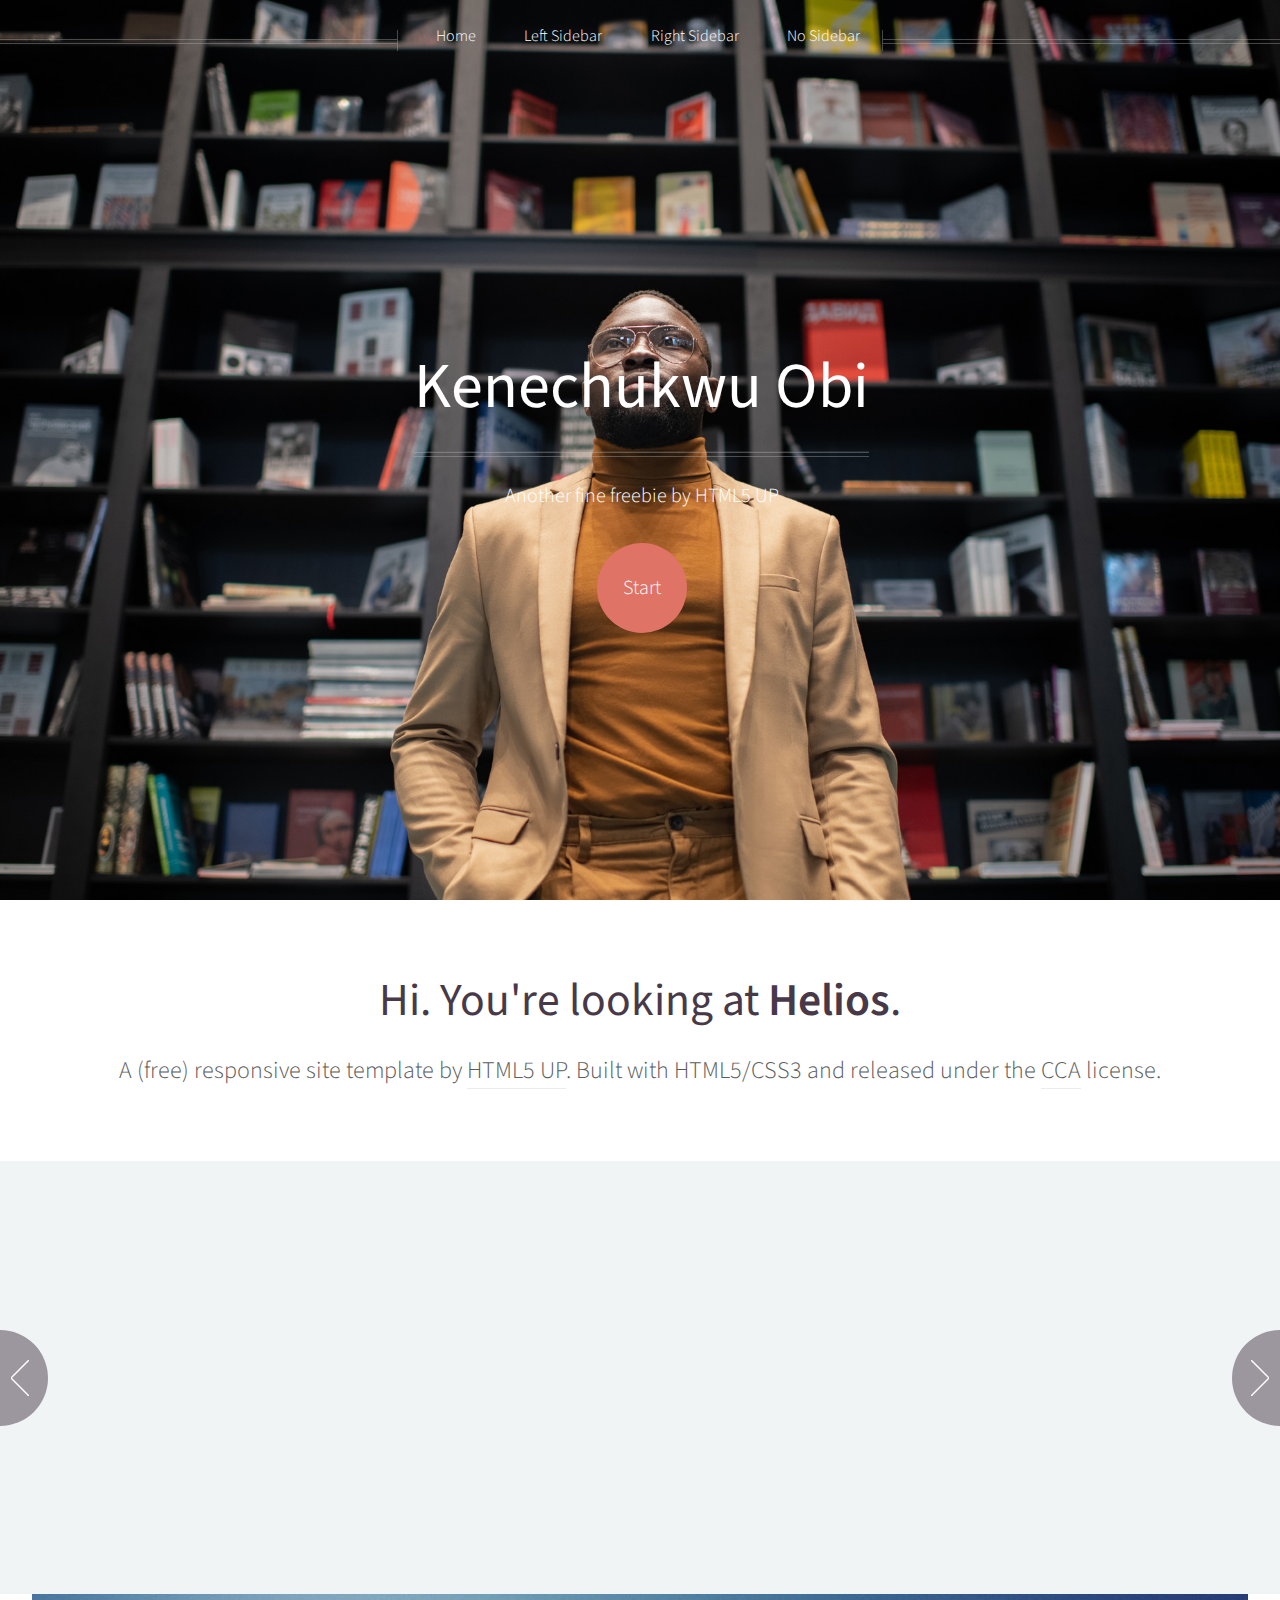
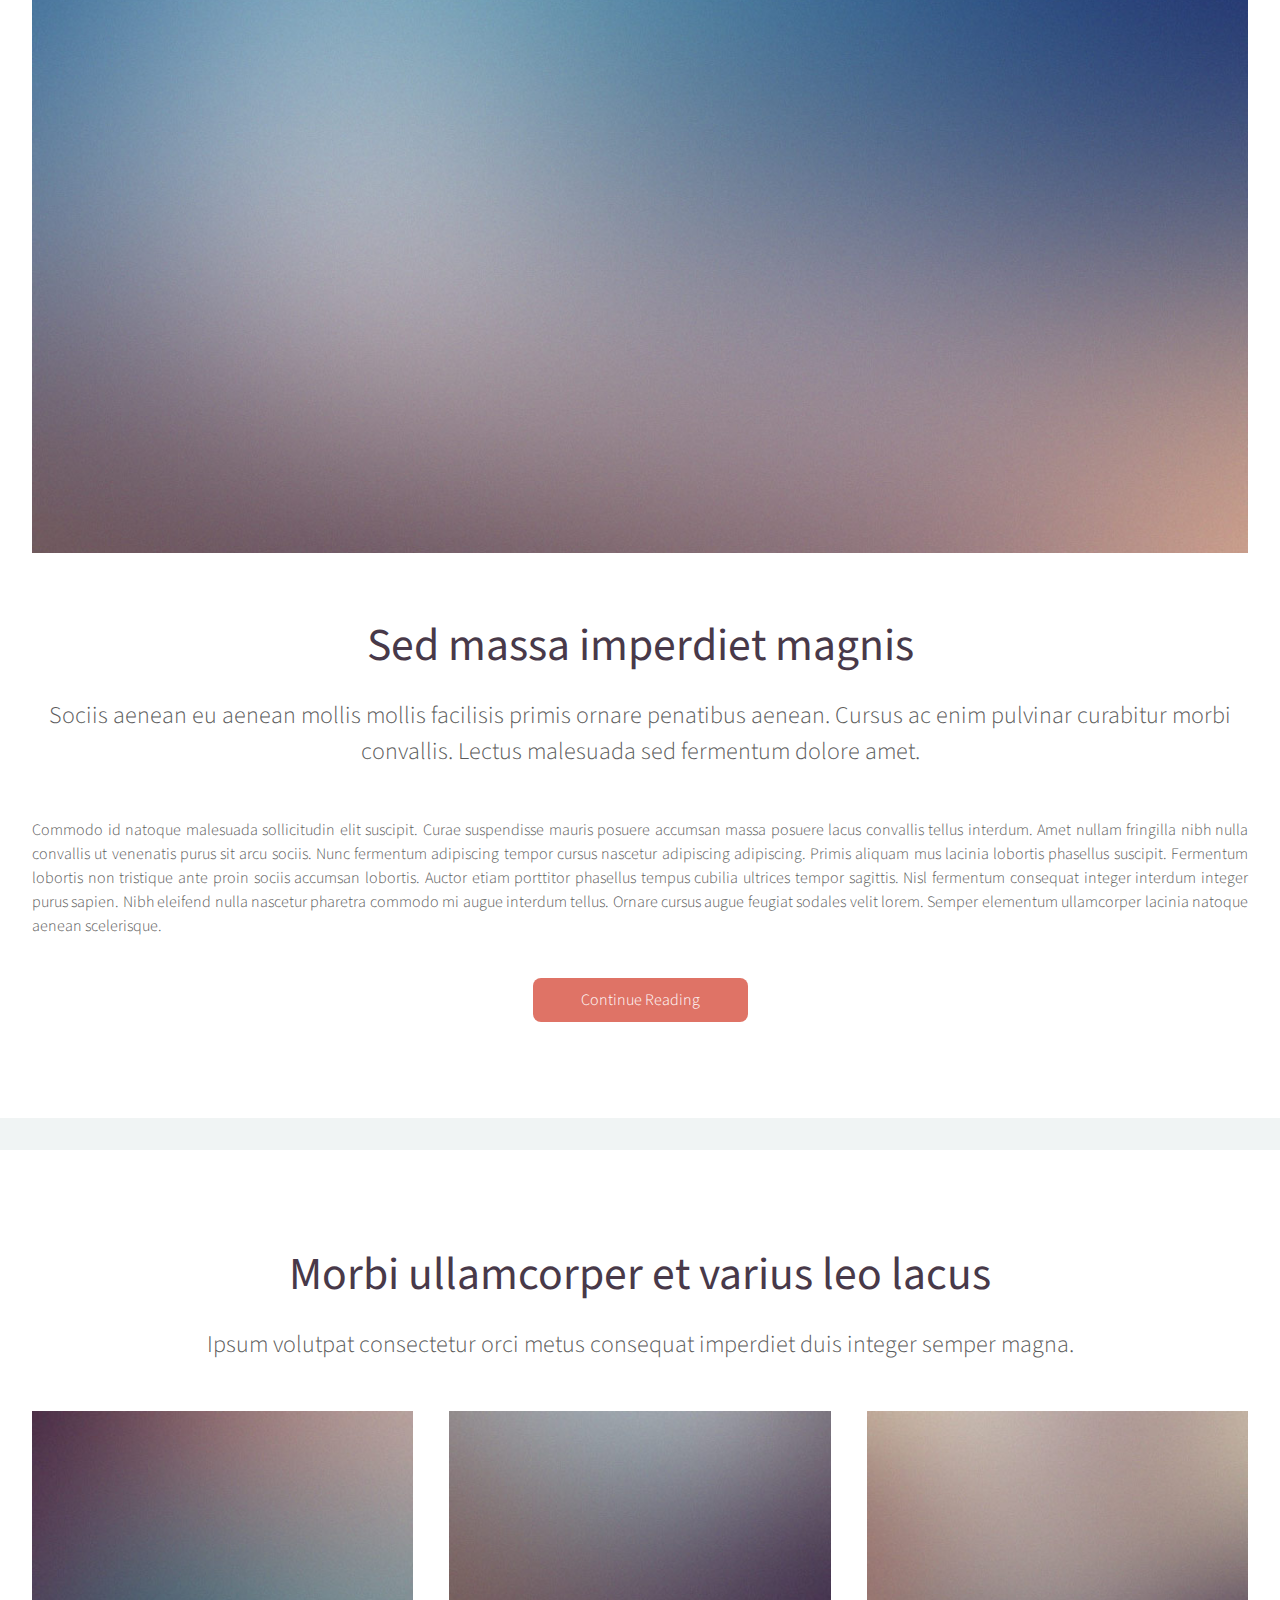
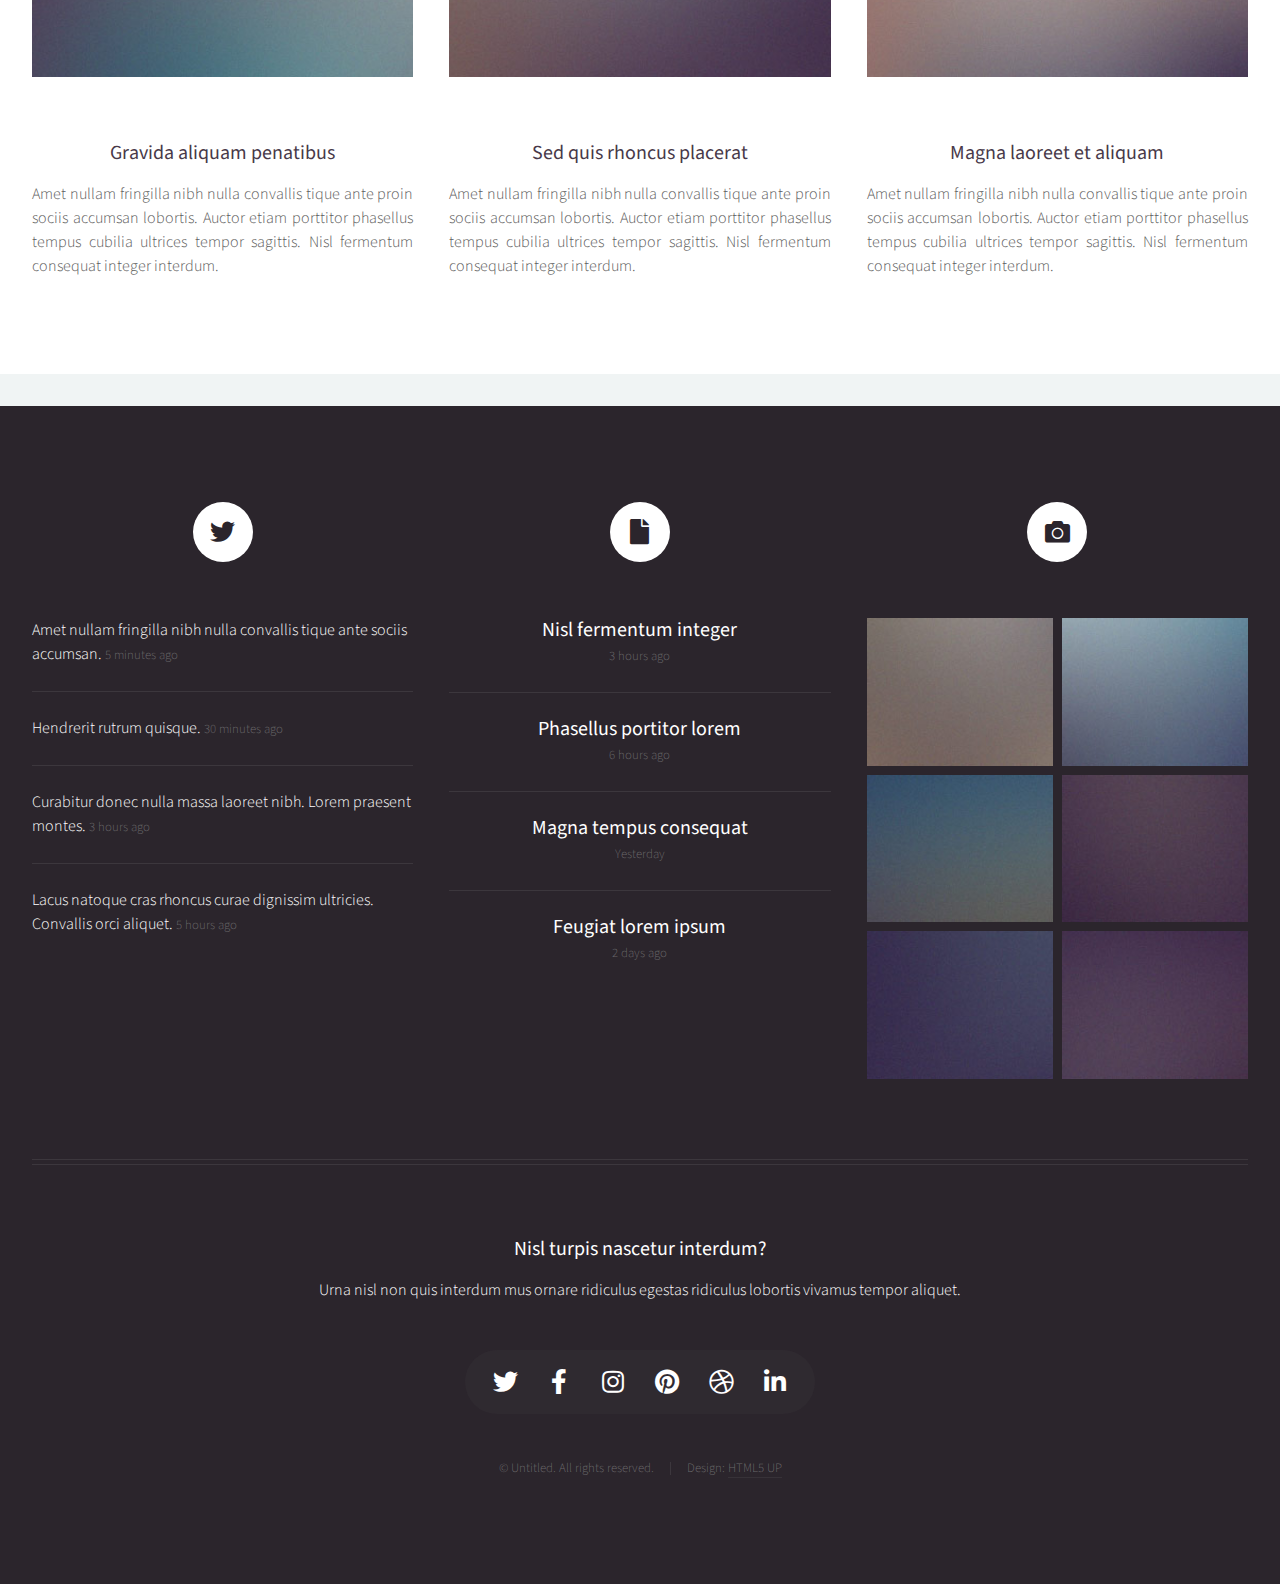
==== commit f313e55d: "commit" ====
--- a/index.html
+++ b/index.html
@@ -34,24 +34,6 @@
 						<nav id="nav">
 							<ul>
 								<li><a href="index.html">Home</a></li>
-								<li>
-									<a href="#">Dropdown</a>
-									<ul>
-										<li><a href="#">Lorem ipsum dolor</a></li>
-										<li><a href="#">Magna phasellus</a></li>
-										<li><a href="#">Etiam dolore nisl</a></li>
-										<li>
-											<a href="#">And a submenu &hellip;</a>
-											<ul>
-												<li><a href="#">Lorem ipsum dolor</a></li>
-												<li><a href="#">Phasellus consequat</a></li>
-												<li><a href="#">Magna phasellus</a></li>
-												<li><a href="#">Etiam dolore nisl</a></li>
-											</ul>
-										</li>
-										<li><a href="#">Veroeros feugiat</a></li>
-									</ul>
-								</li>
 								<li><a href="left-sidebar.html">Left Sidebar</a></li>
 								<li><a href="right-sidebar.html">Right Sidebar</a></li>
 								<li><a href="no-sidebar.html">No Sidebar</a></li>
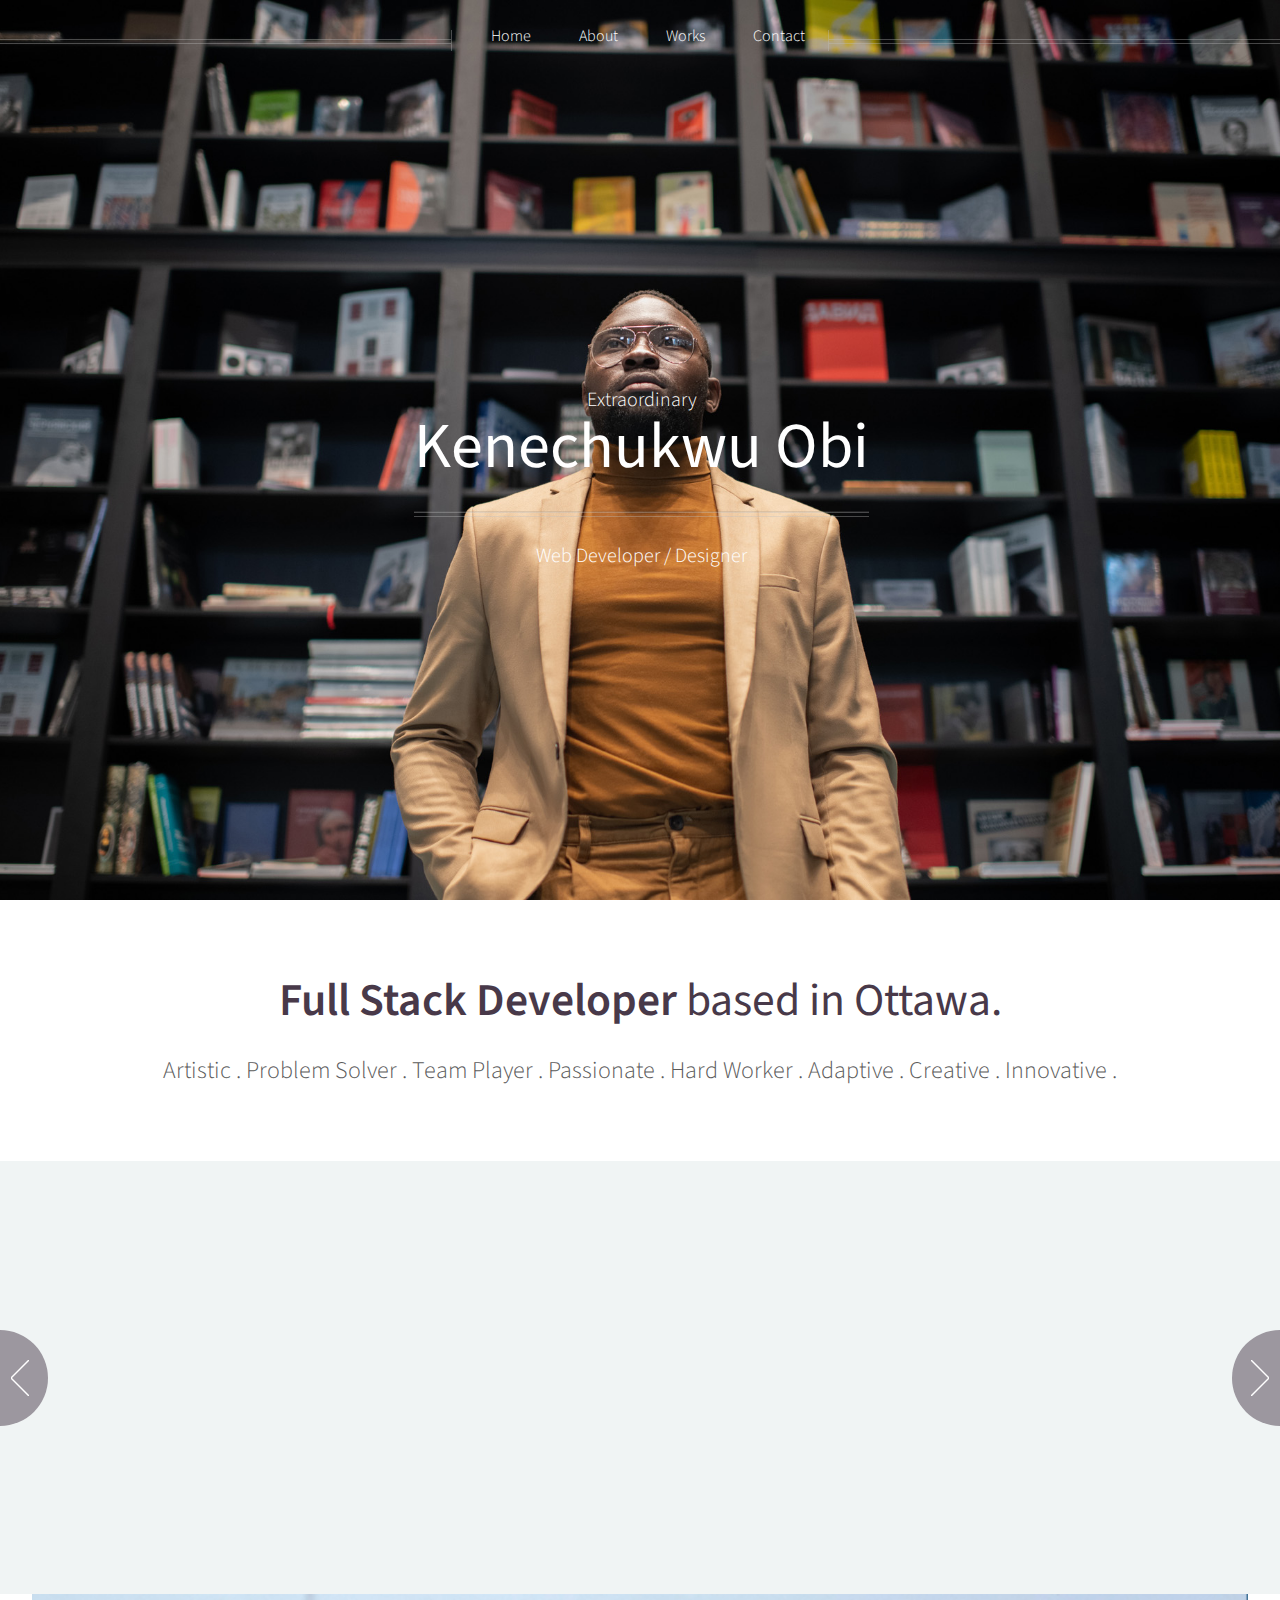
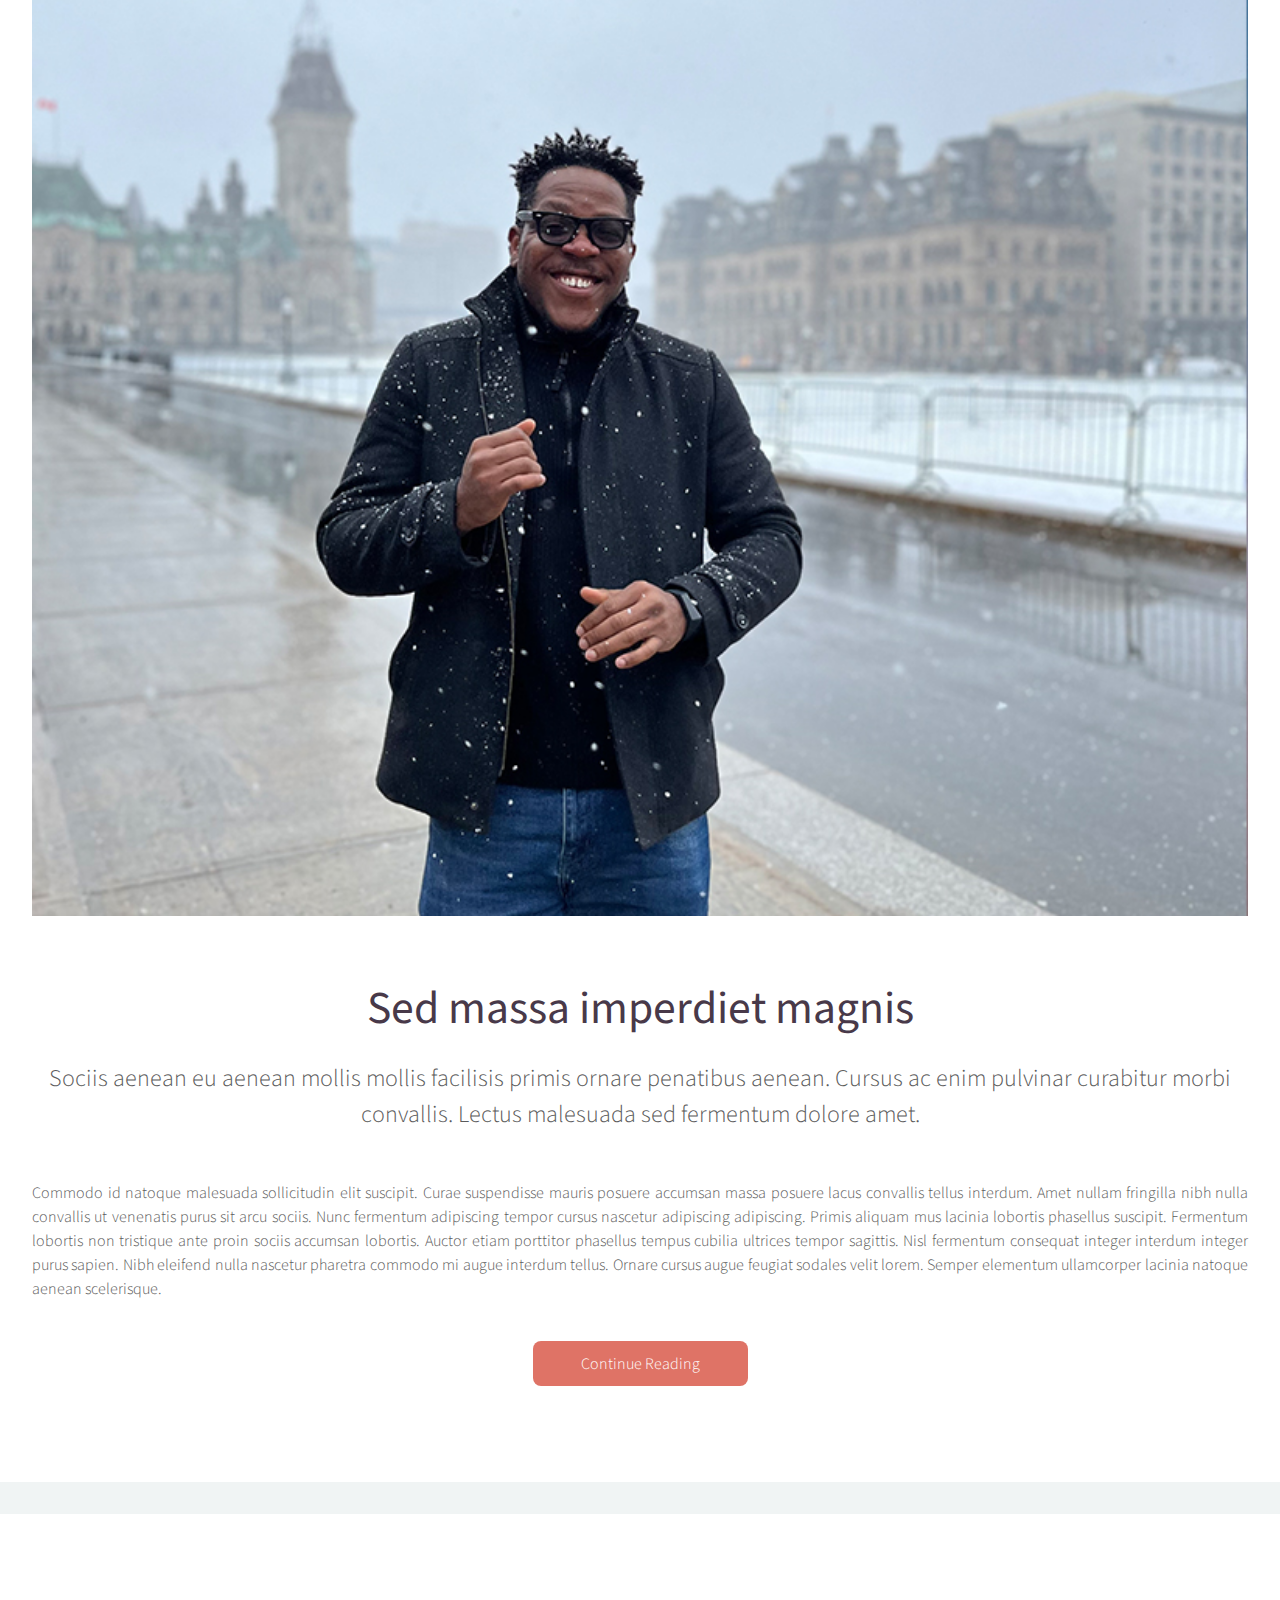
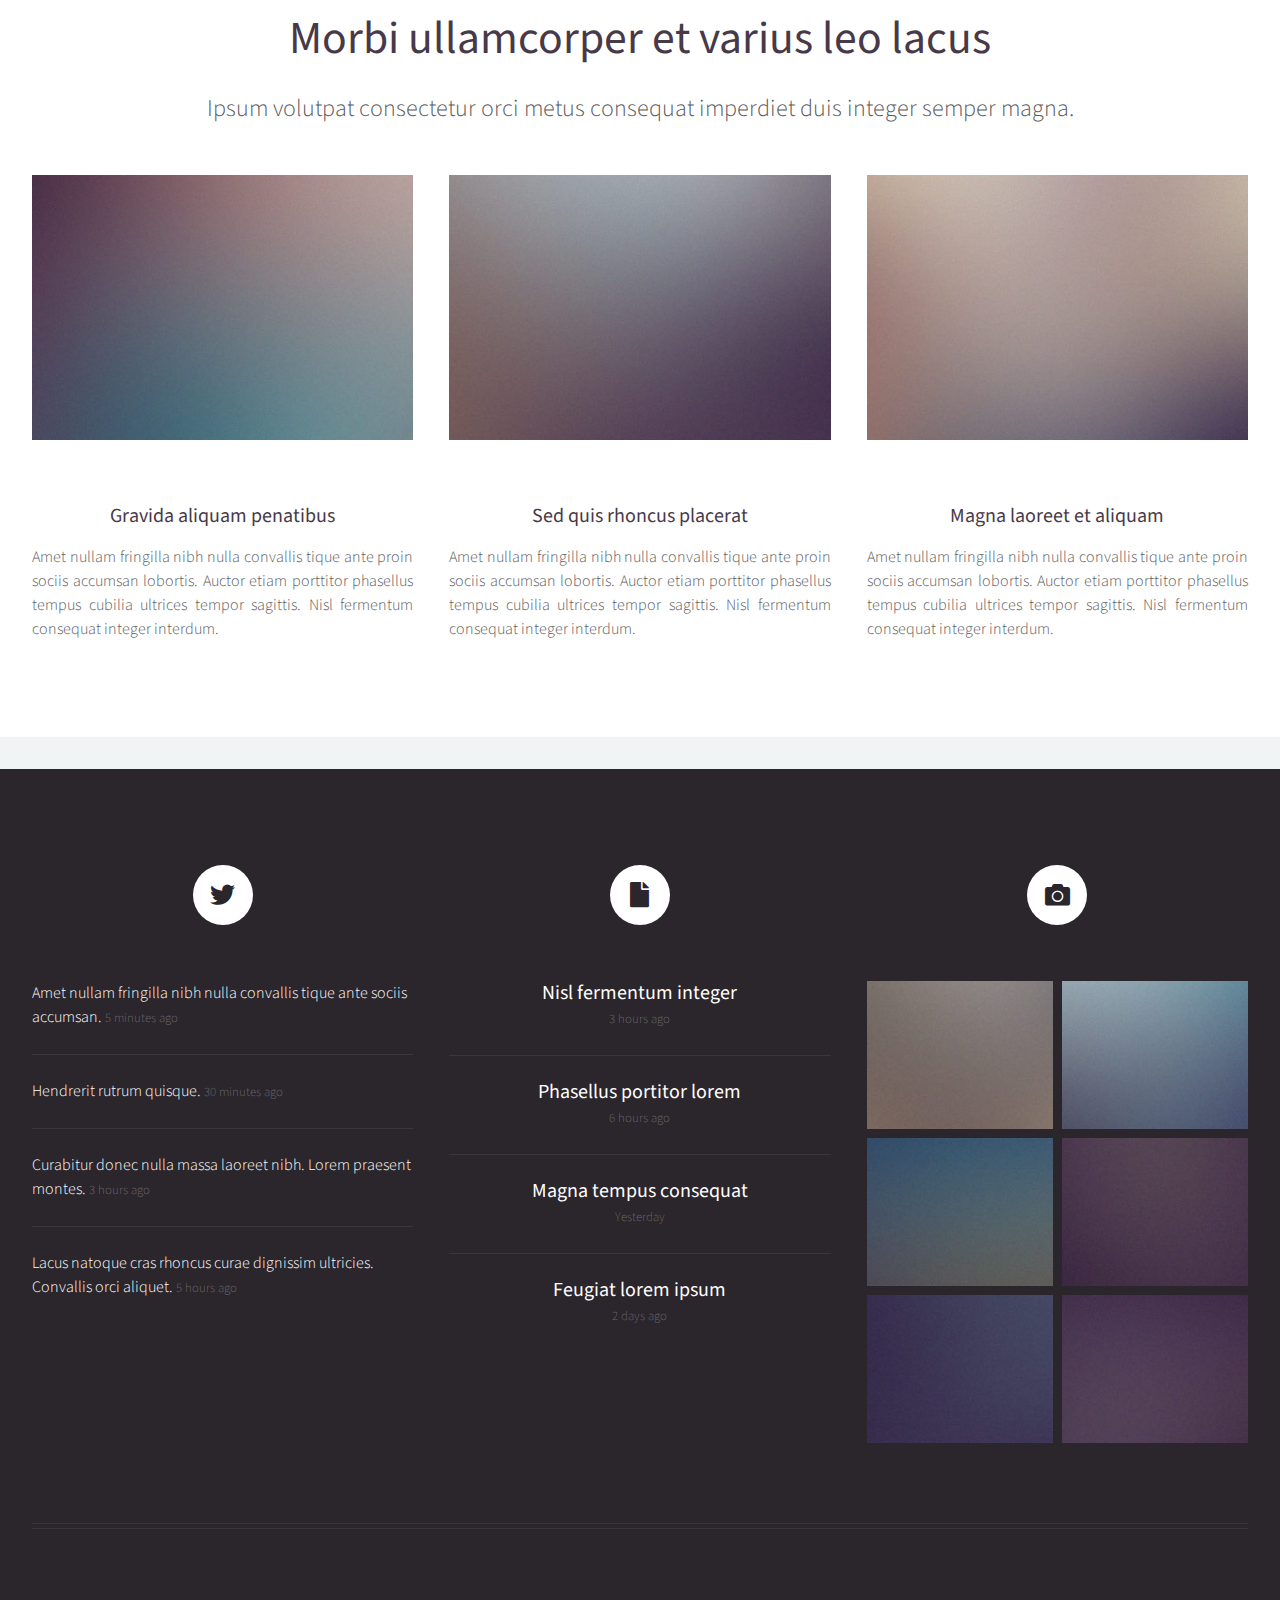
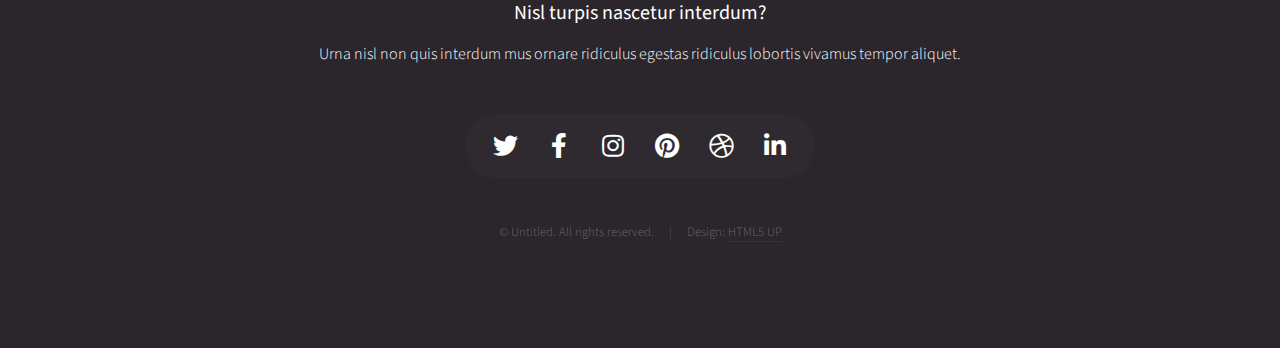
==== commit 490bc6e8: "initial commit" ====
--- a/index.html
+++ b/index.html
@@ -21,12 +21,13 @@
 					<!-- Inner -->
 						<div class="inner">
 							<header>
+								<p>Extraordinary</p>
 								<h1><a href="index.html" id="logo">Kenechukwu Obi</a></h1>
 								<hr />
-								<p>Another fine freebie by HTML5 UP</p>
+								<p>Web Developer / Designer</p>
 							</header>
 							<footer>
-								<a href="#banner" class="button circled scrolly">Start</a>
+								<!-- <a href="#banner" class="button circled scrolly">Start</a> -->
 							</footer>
 						</div>
 
@@ -34,9 +35,9 @@
 						<nav id="nav">
 							<ul>
 								<li><a href="index.html">Home</a></li>
-								<li><a href="left-sidebar.html">Left Sidebar</a></li>
-								<li><a href="right-sidebar.html">Right Sidebar</a></li>
-								<li><a href="no-sidebar.html">No Sidebar</a></li>
+								<li><a href="left-sidebar.html">About</a></li>
+								<li><a href="right-sidebar.html">Works</a></li>
+								<li><a href="no-sidebar.html">Contact</a></li>
 							</ul>
 						</nav>
 
@@ -45,10 +46,9 @@
 			<!-- Banner -->
 				<section id="banner">
 					<header>
-						<h2>Hi. You're looking at <strong>Helios</strong>.</h2>
+						<h2><strong>Full Stack Developer</strong> based in Ottawa.</h2>
 						<p>
-							A (free) responsive site template by <a href="http://html5up.net">HTML5 UP</a>.
-							Built with HTML5/CSS3 and released under the <a href="http://html5up.net/license">CCA</a> license.
+							Artistic . Problem Solver . Team Player . Passionate . Hard Worker . Adaptive . Creative . Innovative .
 						</p>
 					</header>
 				</section>
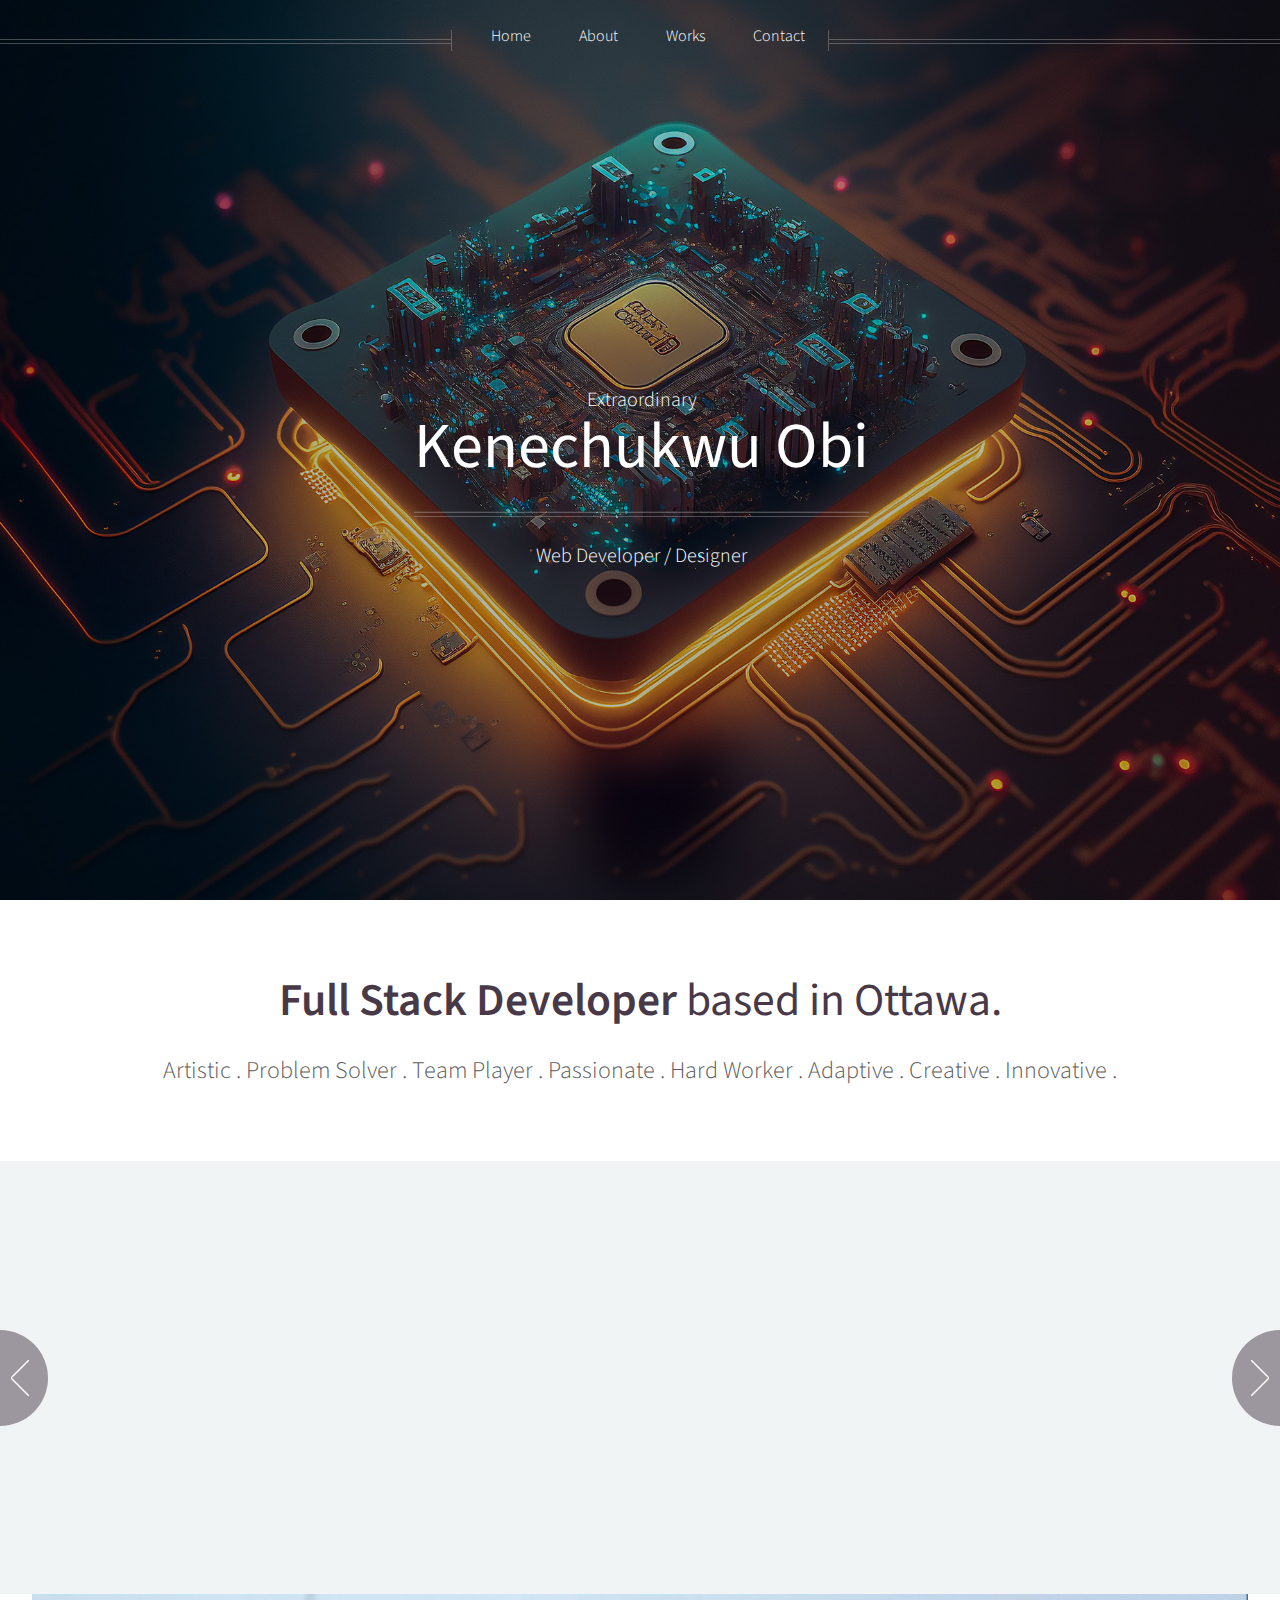
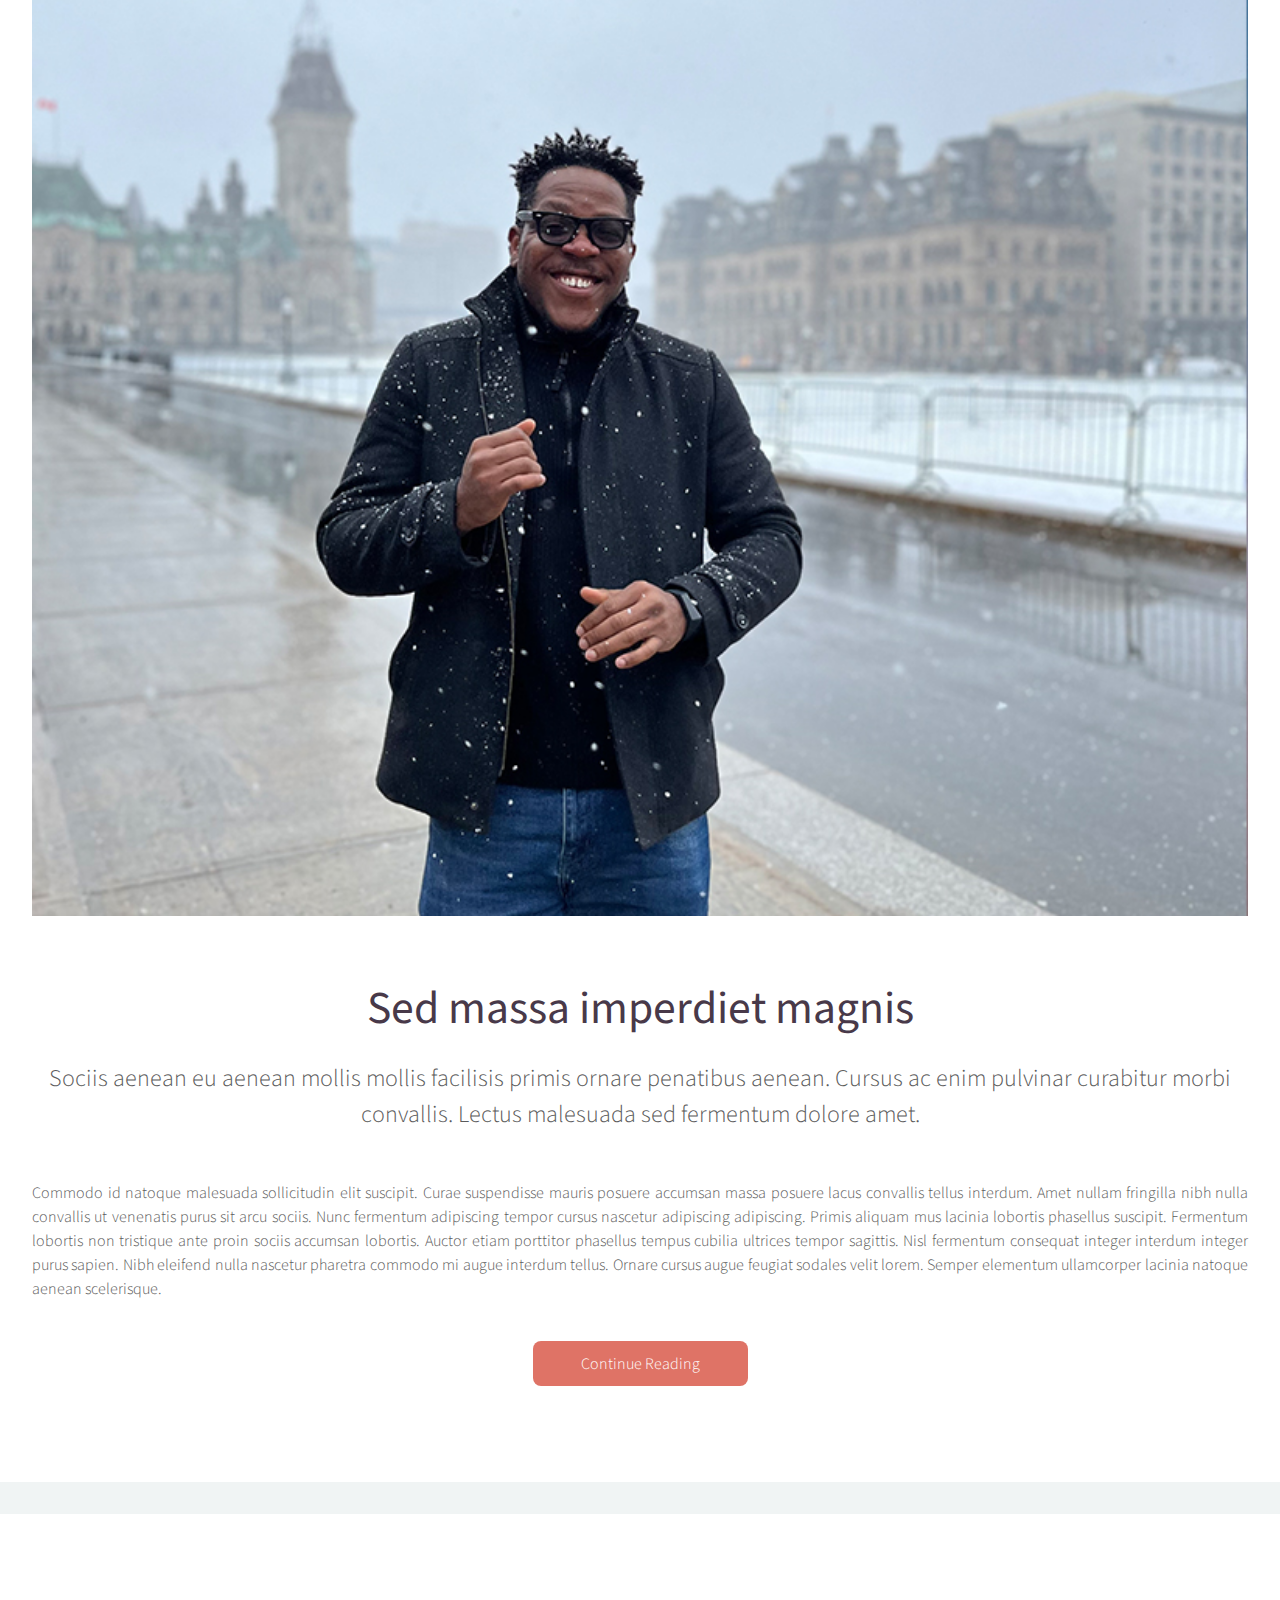
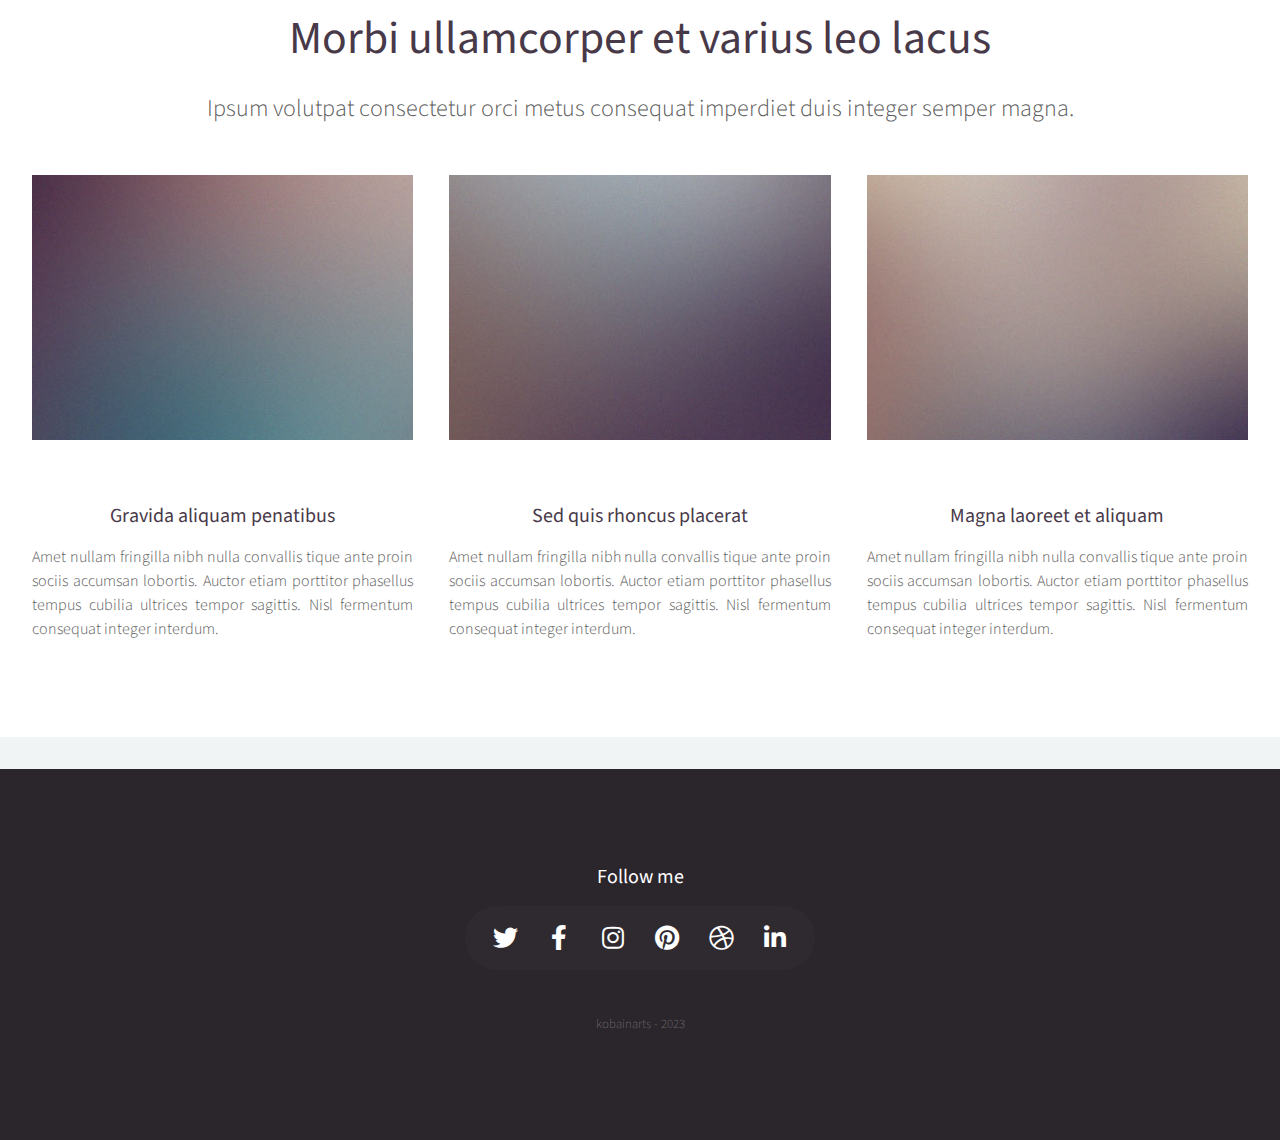
==== commit 4fe850a3: "commit" ====
--- a/index.html
+++ b/index.html
@@ -214,144 +214,38 @@
 				</div>
 
 			<!-- Footer -->
-				<div id="footer">
-					<div class="container">
-						<div class="row">
-
-							<!-- Tweets -->
-								<section class="col-4 col-12-mobile">
+			<div id="footer">
+				<div class="container">
+					<div class="row">
+						<div class="col-12">
+
+							<!-- Contact -->
+								<section class="contact">
 									<header>
-										<h2 class="icon brands fa-twitter circled"><span class="label">Tweets</span></h2>
+										<h3>Follow me</h3>
 									</header>
-									<ul class="divided">
-										<li>
-											<article class="tweet">
-												Amet nullam fringilla nibh nulla convallis tique ante sociis accumsan.
-												<span class="timestamp">5 minutes ago</span>
-											</article>
-										</li>
-										<li>
-											<article class="tweet">
-												Hendrerit rutrum quisque.
-												<span class="timestamp">30 minutes ago</span>
-											</article>
-										</li>
-										<li>
-											<article class="tweet">
-												Curabitur donec nulla massa laoreet nibh. Lorem praesent montes.
-												<span class="timestamp">3 hours ago</span>
-											</article>
-										</li>
-										<li>
-											<article class="tweet">
-												Lacus natoque cras rhoncus curae dignissim ultricies. Convallis orci aliquet.
-												<span class="timestamp">5 hours ago</span>
-											</article>
-										</li>
+									<ul class="icons">
+										<li><a href="#" class="icon brands fa-twitter"><span class="label">Twitter</span></a></li>
+										<li><a href="#" class="icon brands fa-facebook-f"><span class="label">Facebook</span></a></li>
+										<li><a href="#" class="icon brands fa-instagram"><span class="label">Instagram</span></a></li>
+										<li><a href="#" class="icon brands fa-pinterest"><span class="label">Pinterest</span></a></li>
+										<li><a href="#" class="icon brands fa-dribbble"><span class="label">Dribbble</span></a></li>
+										<li><a href="#" class="icon brands fa-linkedin-in"><span class="label">Linkedin</span></a></li>
 									</ul>
 								</section>
 
-							<!-- Posts -->
-								<section class="col-4 col-12-mobile">
-									<header>
-										<h2 class="icon solid fa-file circled"><span class="label">Posts</span></h2>
-									</header>
-									<ul class="divided">
-										<li>
-											<article class="post stub">
-												<header>
-													<h3><a href="#">Nisl fermentum integer</a></h3>
-												</header>
-												<span class="timestamp">3 hours ago</span>
-											</article>
-										</li>
-										<li>
-											<article class="post stub">
-												<header>
-													<h3><a href="#">Phasellus portitor lorem</a></h3>
-												</header>
-												<span class="timestamp">6 hours ago</span>
-											</article>
-										</li>
-										<li>
-											<article class="post stub">
-												<header>
-													<h3><a href="#">Magna tempus consequat</a></h3>
-												</header>
-												<span class="timestamp">Yesterday</span>
-											</article>
-										</li>
-										<li>
-											<article class="post stub">
-												<header>
-													<h3><a href="#">Feugiat lorem ipsum</a></h3>
-												</header>
-												<span class="timestamp">2 days ago</span>
-											</article>
-										</li>
+							<!-- Copyright -->
+								<div class="copyright">
+									<ul class="menu">
+										<li>kobainarts - 2023</li>
 									</ul>
-								</section>
-
-							<!-- Photos -->
-								<section class="col-4 col-12-mobile">
-									<header>
-										<h2 class="icon solid fa-camera circled"><span class="label">Photos</span></h2>
-									</header>
-									<div class="row gtr-25">
-										<div class="col-6">
-											<a href="#" class="image fit"><img src="images/pic10.jpg" alt="" /></a>
-										</div>
-										<div class="col-6">
-											<a href="#" class="image fit"><img src="images/pic11.jpg" alt="" /></a>
-										</div>
-										<div class="col-6">
-											<a href="#" class="image fit"><img src="images/pic12.jpg" alt="" /></a>
-										</div>
-										<div class="col-6">
-											<a href="#" class="image fit"><img src="images/pic13.jpg" alt="" /></a>
-										</div>
-										<div class="col-6">
-											<a href="#" class="image fit"><img src="images/pic14.jpg" alt="" /></a>
-										</div>
-										<div class="col-6">
-											<a href="#" class="image fit"><img src="images/pic15.jpg" alt="" /></a>
-										</div>
-									</div>
-								</section>
+								</div>
 
 						</div>
-						<hr />
-						<div class="row">
-							<div class="col-12">
-
-								<!-- Contact -->
-									<section class="contact">
-										<header>
-											<h3>Nisl turpis nascetur interdum?</h3>
-										</header>
-										<p>Urna nisl non quis interdum mus ornare ridiculus egestas ridiculus lobortis vivamus tempor aliquet.</p>
-										<ul class="icons">
-											<li><a href="#" class="icon brands fa-twitter"><span class="label">Twitter</span></a></li>
-											<li><a href="#" class="icon brands fa-facebook-f"><span class="label">Facebook</span></a></li>
-											<li><a href="#" class="icon brands fa-instagram"><span class="label">Instagram</span></a></li>
-											<li><a href="#" class="icon brands fa-pinterest"><span class="label">Pinterest</span></a></li>
-											<li><a href="#" class="icon brands fa-dribbble"><span class="label">Dribbble</span></a></li>
-											<li><a href="#" class="icon brands fa-linkedin-in"><span class="label">Linkedin</span></a></li>
-										</ul>
-									</section>
-
-								<!-- Copyright -->
-									<div class="copyright">
-										<ul class="menu">
-											<li>&copy; Untitled. All rights reserved.</li><li>Design: <a href="http://html5up.net">HTML5 UP</a></li>
-										</ul>
-									</div>
-
-							</div>
-
-						</div>
+
 					</div>
 				</div>
+			</div>
 
 		</div>
 
--- a/assets/css/main.css
+++ b/assets/css/main.css
@@ -39,6 +39,20 @@
 
 blockquote, q {
 	quotes: none;
+}
+
+#course{
+	font-size: 1.5rem;
+	font-weight: bolder;
+	color: grey;
+	font-family: sans-serif;
+}
+
+#college{
+	font-size: 1rem;
+	font-weight: bolder;
+	color: green;
+	font-family: sans-serif;
 }
 
 	blockquote:before, blockquote:after, q:before, q:after {
